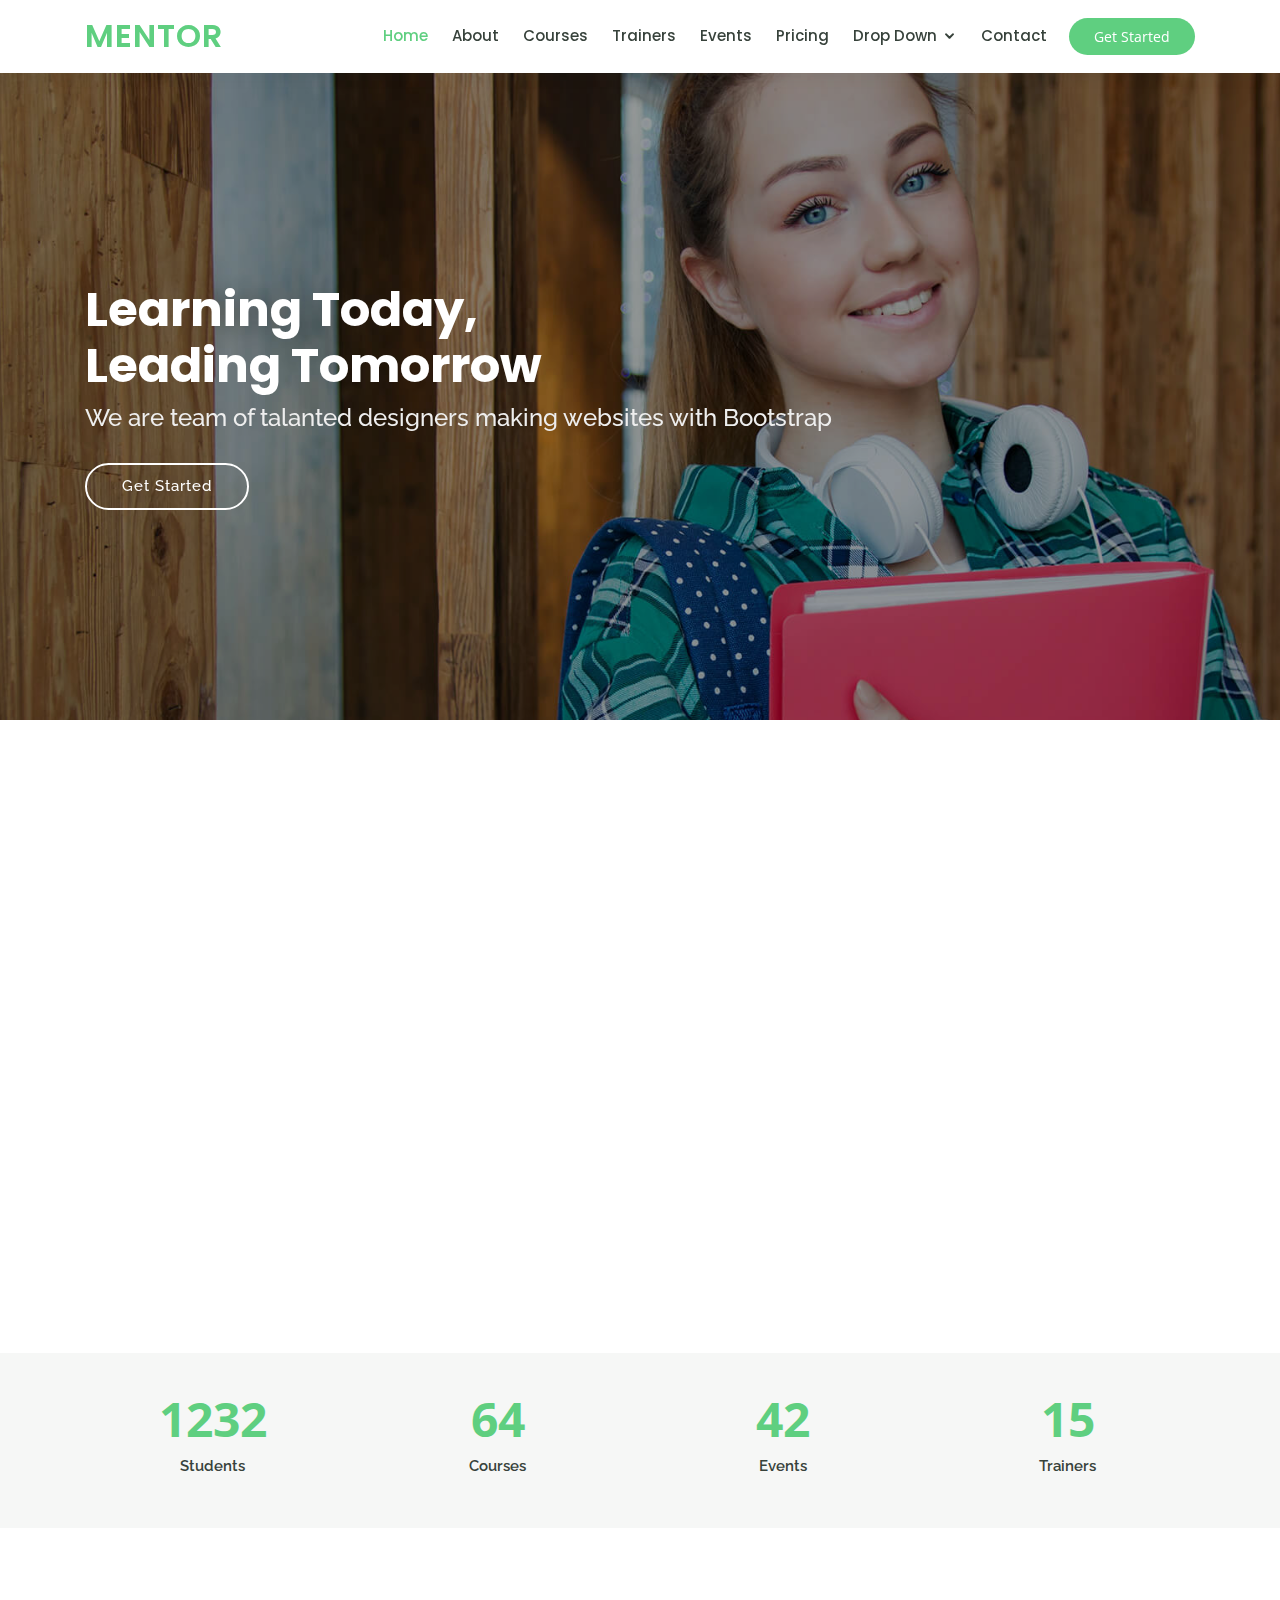
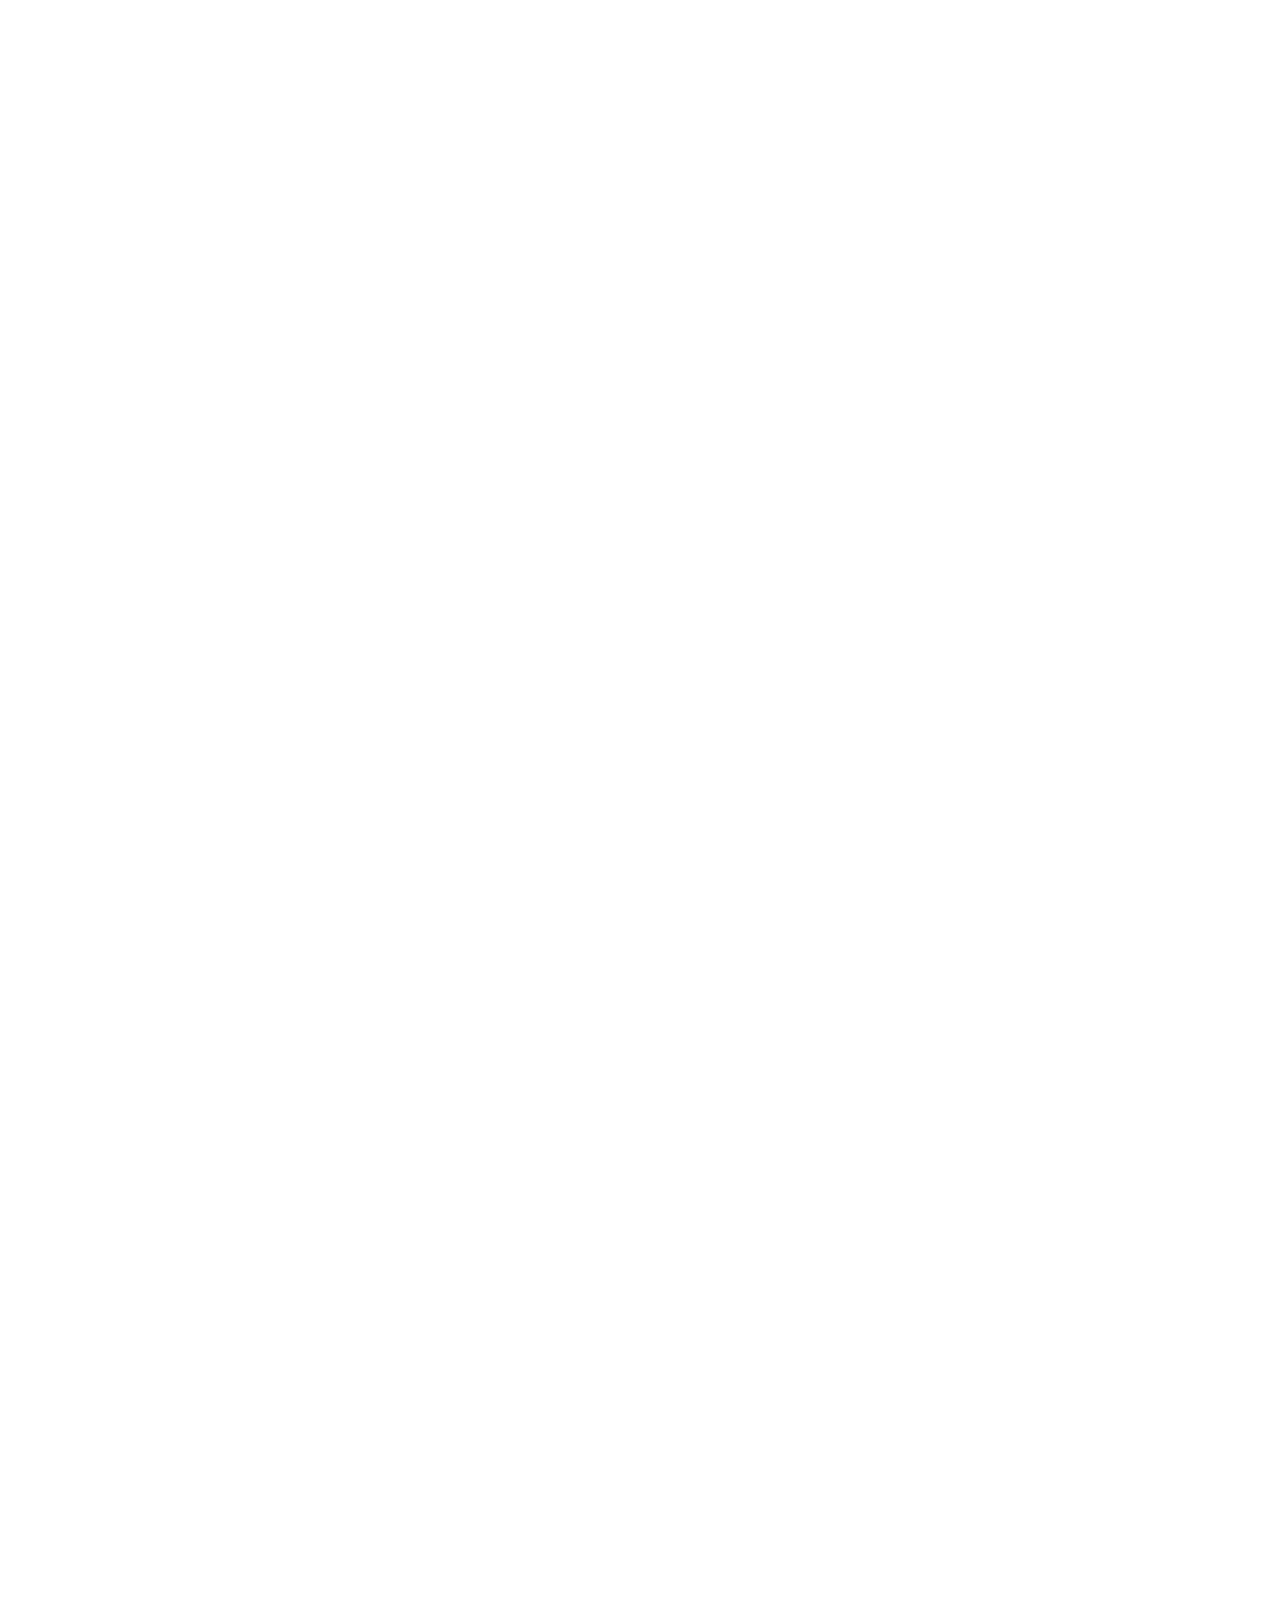
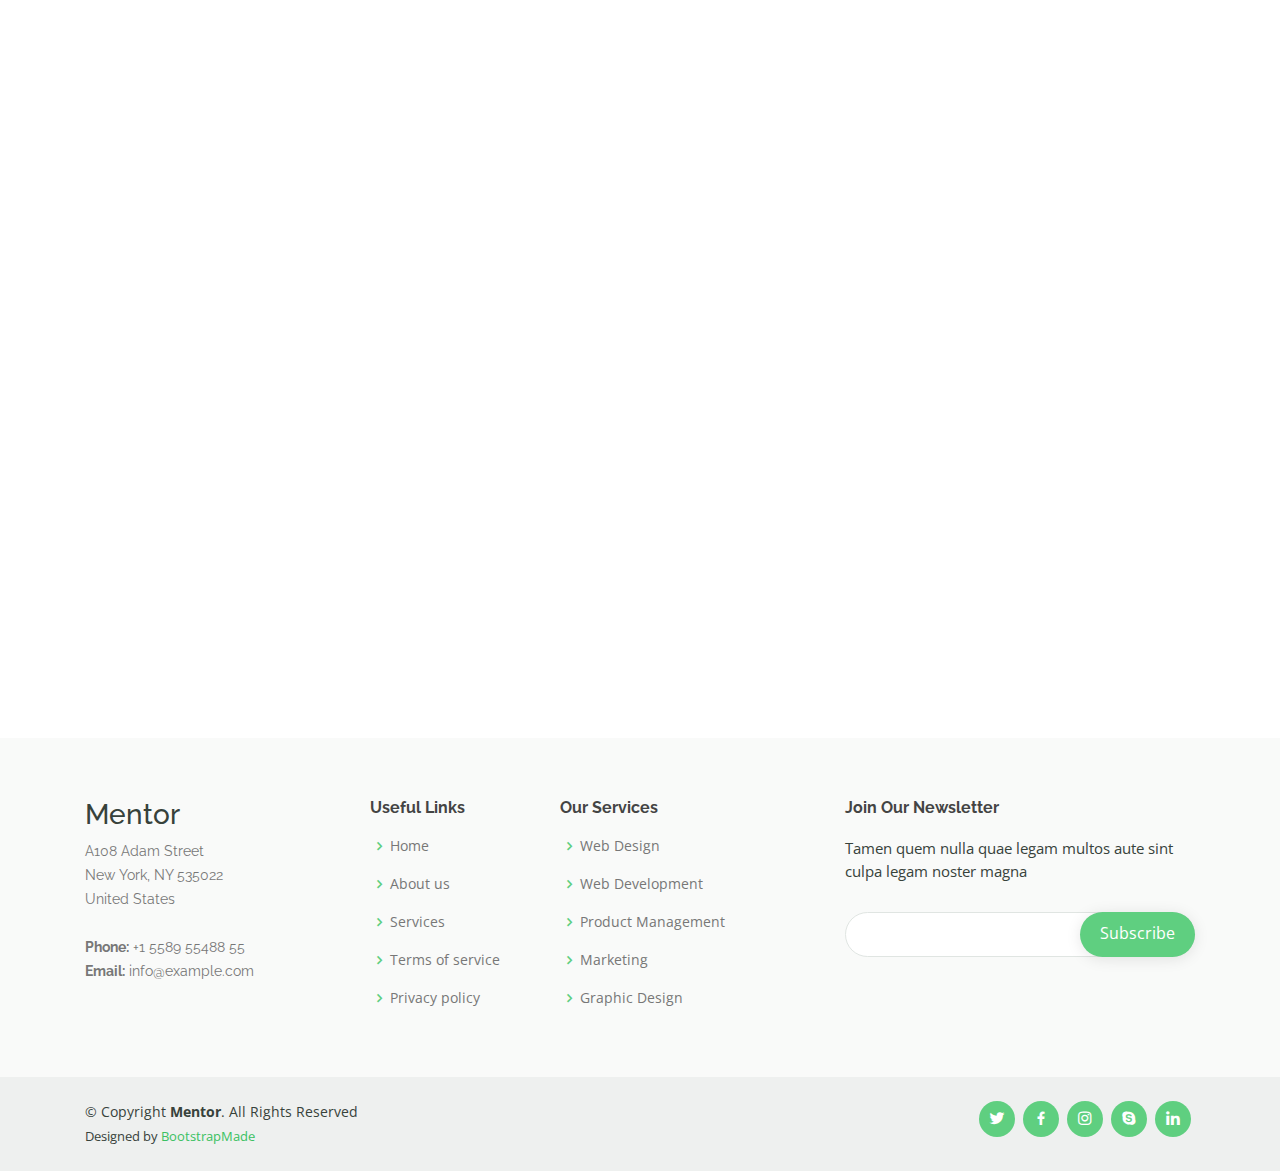
==== Mentor/index.html @ 01bb814b "SEV6#BUG_1" ====
<!DOCTYPE html>
<html lang="en">

<head>
  <meta charset="utf-8">
  <meta content="width=device-width, initial-scale=1.0" name="viewport">

  <title>Mentor Bootstrap Template - Index</title>
  <meta content="" name="descriptison">
  <meta content="" name="keywords">

  <!-- Favicons -->
  <link href="assets/img/favicon.png" rel="icon">
  <link href="assets/img/apple-touch-icon.png" rel="apple-touch-icon">

  <!-- Google Fonts -->
  <link href="https://fonts.googleapis.com/css?family=Open+Sans:300,300i,400,400i,600,600i,700,700i|Raleway:300,300i,400,400i,500,500i,600,600i,700,700i|Poppins:300,300i,400,400i,500,500i,600,600i,700,700i" rel="stylesheet">

  <!-- Vendor CSS Files -->
  <link href="assets/vendor/bootstrap/css/bootstrap.min.css" rel="stylesheet">
  <link href="assets/vendor/icofont/icofont.min.css" rel="stylesheet">
  <link href="assets/vendor/boxicons/css/boxicons.min.css" rel="stylesheet">
  <link href="assets/vendor/remixicon/remixicon.css" rel="stylesheet">
  <link href="assets/vendor/owl.carousel/assets/owl.carousel.min.css" rel="stylesheet">
  <link href="assets/vendor/animate.css/animate.min.css" rel="stylesheet">
  <link href="assets/vendor/aos/aos.css" rel="stylesheet">

  <!-- Template Main CSS File -->
  <link href="assets/css/style.css" rel="stylesheet">

  <!-- =======================================================
  * Template Name: Mentor - v2.1.0
  * Template URL: https://bootstrapmade.com/mentor-free-education-bootstrap-theme/
  * Author: BootstrapMade.com
  * License: https://bootstrapmade.com/license/
  ======================================================== -->
</head>

<body>

  <!-- ======= Header ======= -->
  <header id="header" class="fixed-top">
    <div class="container d-flex align-items-center">

      <h1 class="logo mr-auto"><a href="index.html">Mentor</a></h1>
      <!-- Uncomment below if you prefer to use an image logo -->
      <!-- <a href="index.html" class="logo mr-auto"><img src="assets/img/logo.png" alt="" class="img-fluid"></a>-->

      <nav class="nav-menu d-none d-lg-block">
        <ul>
          <li class="active"><a href="index.html">Home</a></li>
          <li><a href="about.html">About</a></li>
          <li><a href="courses.html">Courses</a></li>
          <li><a href="trainers.html">Trainers</a></li>
          <li><a href="events.html">Events</a></li>
          <li><a href="pricing.html">Pricing</a></li>
          <li class="drop-down"><a href="">Drop Down</a>
            <ul>
              <li><a href="#">Drop Down 1</a></li>
              <li class="drop-down"><a href="#">Deep Drop Down</a>
                <ul>
                  <li><a href="#">Deep Drop Down 1</a></li>
                  <li><a href="#">Deep Drop Down 2</a></li>
                  <li><a href="#">Deep Drop Down 3</a></li>
                  <li><a href="#">Deep Drop Down 4</a></li>
                  <li><a href="#">Deep Drop Down 5</a></li>
                </ul>
              </li>
              <li><a href="#">Drop Down 2</a></li>
              <li><a href="#">Drop Down 3</a></li>
              <li><a href="#">Drop Down 4</a></li>
            </ul>
          </li>
          <li><a href="contact.html">Contact</a></li>

        </ul>
      </nav><!-- .nav-menu -->

      <a href="courses.html" class="get-started-btn">Get Started</a>

    </div>
  </header><!-- End Header -->

  <!-- ======= Hero Section ======= -->
  <section id="hero" class="d-flex justify-content-center align-items-center">
    <div class="container position-relative" data-aos="zoom-in" data-aos-delay="100">
      <h1>Learning Today,<br>Leading Tomorrow</h1>
      <h2>We are team of talanted designers making websites with Bootstrap</h2>
      <a href="courses.html" class="btn-get-started">Get Started</a>
    </div>
  </section><!-- End Hero -->

  <main id="main">

    <!-- ======= About Section ======= -->
    <section id="about" class="about">
      <div class="container" data-aos="fade-up">

        <div class="section-title">
          <h2>About</h2>
          <p>About Us</p>
        </div>

        <div class="row">
          <div class="col-lg-6 order-1 order-lg-2" data-aos="fade-left" data-aos-delay="100">
            <img src="assets/img/about.jpg" class="img-fluid" alt="">
          </div>
          <div class="col-lg-6 pt-4 pt-lg-0 order-2 order-lg-1 content">
            <h3>Voluptatem dignissimos provident quasi corporis voluptates sit assumenda.</h3>
            <p class="font-italic">
              Lorem ipsum dolor sit amet, consectetur adipiscing elit, sed do eiusmod tempor incididunt ut labore et dolore
              magna aliqua.
            </p>
            <ul>
              <li><i class="icofont-check-circled"></i> Ullamco laboris nisi ut aliquip ex ea commodo consequat.</li>
              <li><i class="icofont-check-circled"></i> Duis aute irure dolor in reprehenderit in voluptate velit.</li>
              <li><i class="icofont-check-circled"></i> Ullamco laboris nisi ut aliquip ex ea commodo consequat. Duis aute irure dolor in reprehenderit in voluptate trideta storacalaperda mastiro dolore eu fugiat nulla pariatur.</li>
            </ul>
            <p>
              Ullamco laboris nisi ut aliquip ex ea commodo consequat. Duis aute irure dolor in reprehenderit in voluptate
            </p>
            <a href="about.html" class="learn-more-btn">Learn More</a>
          </div>
        </div>

      </div>
    </section><!-- End About Section -->

    <!-- ======= Counts Section ======= -->
    <section id="counts" class="counts section-bg">
      <div class="container">

        <div class="row counters">

          <div class="col-lg-3 col-6 text-center">
            <span data-toggle="counter-up">1232</span>
            <p>Students</p>
          </div>

          <div class="col-lg-3 col-6 text-center">
            <span data-toggle="counter-up">64</span>
            <p>Courses</p>
          </div>

          <div class="col-lg-3 col-6 text-center">
            <span data-toggle="counter-up">42</span>
            <p>Events</p>
          </div>

          <div class="col-lg-3 col-6 text-center">
            <span data-toggle="counter-up">15</span>
            <p>Trainers</p>
          </div>

        </div>

      </div>
    </section><!-- End Counts Section -->

    <!-- ======= Why Us Section ======= -->
    <section id="why-us" class="why-us">
      <div class="container" data-aos="fade-up">

        <div class="row">
          <div class="col-lg-4 d-flex align-items-stretch">
            <div class="content">
              <h3>Why Choose Mentor?</h3>
              <p>
                Lorem ipsum dolor sit amet, consectetur adipiscing elit, sed do eiusmod tempor incididunt ut labore et dolore magna aliqua. Duis aute irure dolor in reprehenderit
                Asperiores dolores sed et. Tenetur quia eos. Autem tempore quibusdam vel necessitatibus optio ad corporis.
              </p>
              <div class="text-center">
                <a href="about.html" class="more-btn">Learn More <i class="bx bx-chevron-right"></i></a>
              </div>
            </div>
          </div>
          <div class="col-lg-8 d-flex align-items-stretch" data-aos="zoom-in" data-aos-delay="100">
            <div class="icon-boxes d-flex flex-column justify-content-center">
              <div class="row">
                <div class="col-xl-4 d-flex align-items-stretch">
                  <div class="icon-box mt-4 mt-xl-0">
                    <i class="bx bx-receipt"></i>
                    <h4>Corporis voluptates sit</h4>
                    <p>Consequuntur sunt aut quasi enim aliquam quae harum pariatur laboris nisi ut aliquip</p>
                  </div>
                </div>
                <div class="col-xl-4 d-flex align-items-stretch">
                  <div class="icon-box mt-4 mt-xl-0">
                    <i class="bx bx-cube-alt"></i>
                    <h4>Ullamco laboris ladore pan</h4>
                    <p>Excepteur sint occaecat cupidatat non proident, sunt in culpa qui officia deserunt</p>
                  </div>
                </div>
                <div class="col-xl-4 d-flex align-items-stretch">
                  <div class="icon-box mt-4 mt-xl-0">
                    <i class="bx bx-images"></i>
                    <h4>Labore consequatur</h4>
                    <p>Aut suscipit aut cum nemo deleniti aut omnis. Doloribus ut maiores omnis facere</p>
                  </div>
                </div>
              </div>
            </div><!-- End .content-->
          </div>
        </div>

      </div>
    </section><!-- End Why Us Section -->

    <!-- ======= Features Section ======= -->
    <section id="features" class="features">
      <div class="container" data-aos="fade-up">

        <div class="row" data-aos="zoom-in" data-aos-delay="100">
          <div class="col-lg-3 col-md-4">
            <div class="icon-box">
              <i class="ri-store-line" style="color: #ffbb2c;"></i>
              <h3><a href="">Lorem Ipsum</a></h3>
            </div>
          </div>
          <div class="col-lg-3 col-md-4 mt-4 mt-md-0">
            <div class="icon-box">
              <i class="ri-bar-chart-box-line" style="color: #5578ff;"></i>
              <h3><a href="">Dolor Sitema</a></h3>
            </div>
          </div>
          <div class="col-lg-3 col-md-4 mt-4 mt-md-0">
            <div class="icon-box">
              <i class="ri-calendar-todo-line" style="color: #e80368;"></i>
              <h3><a href="">Sed perspiciatis</a></h3>
            </div>
          </div>
          <div class="col-lg-3 col-md-4 mt-4 mt-lg-0">
            <div class="icon-box">
              <i class="ri-paint-brush-line" style="color: #e361ff;"></i>
              <h3><a href="">Magni Dolores</a></h3>
            </div>
          </div>
          <div class="col-lg-3 col-md-4 mt-4">
            <div class="icon-box">
              <i class="ri-database-2-line" style="color: #47aeff;"></i>
              <h3><a href="">Nemo Enim</a></h3>
            </div>
          </div>
          <div class="col-lg-3 col-md-4 mt-4">
            <div class="icon-box">
              <i class="ri-gradienter-line" style="color: #ffa76e;"></i>
              <h3><a href="">Eiusmod Tempor</a></h3>
            </div>
          </div>
          <div class="col-lg-3 col-md-4 mt-4">
            <div class="icon-box">
              <i class="ri-file-list-3-line" style="color: #11dbcf;"></i>
              <h3><a href="">Midela Teren</a></h3>
            </div>
          </div>
          <div class="col-lg-3 col-md-4 mt-4">
            <div class="icon-box">
              <i class="ri-price-tag-2-line" style="color: #4233ff;"></i>
              <h3><a href="">Pira Neve</a></h3>
            </div>
          </div>
          <div class="col-lg-3 col-md-4 mt-4">
            <div class="icon-box">
              <i class="ri-anchor-line" style="color: #b2904f;"></i>
              <h3><a href="">Dirada Pack</a></h3>
            </div>
          </div>
          <div class="col-lg-3 col-md-4 mt-4">
            <div class="icon-box">
              <i class="ri-disc-line" style="color: #b20969;"></i>
              <h3><a href="">Moton Ideal</a></h3>
            </div>
          </div>
          <div class="col-lg-3 col-md-4 mt-4">
            <div class="icon-box">
              <i class="ri-base-station-line" style="color: #ff5828;"></i>
              <h3><a href="">Verdo Park</a></h3>
            </div>
          </div>
          <div class="col-lg-3 col-md-4 mt-4">
            <div class="icon-box">
              <i class="ri-fingerprint-line" style="color: #29cc61;"></i>
              <h3><a href="">Flavor Nivelanda</a></h3>
            </div>
          </div>
        </div>

      </div>
    </section><!-- End Features Section -->

    <!-- ======= Popular Courses Section ======= -->
    <section id="popular-courses" class="courses">
      <div class="container" data-aos="fade-up">

        <div class="section-title">
          <h2>Courses</h2>
          <p>Popular Courses</p>
        </div>

        <div class="row" data-aos="zoom-in" data-aos-delay="100">

          <div class="col-lg-4 col-md-6 d-flex align-items-stretch">
            <div class="course-item">
              <img src="assets/img/course-1.jpg" class="img-fluid" alt="...">
              <div class="course-content">
                <div class="d-flex justify-content-between align-items-center mb-3">
                  <h4>Web Development</h4>
                  <p class="price">$169</p>
                </div>

                <h3><a href="course-details.html">Website Design</a></h3>
                <p>Et architecto provident deleniti facere repellat nobis iste. Id facere quia quae dolores dolorem tempore.</p>
                <div class="trainer d-flex justify-content-between align-items-center">
                  <div class="trainer-profile d-flex align-items-center">
                    <img src="assets/img/trainers/trainer-1.jpg" class="img-fluid" alt="">
                    <span>Antonio</span>
                  </div>
                  <div class="trainer-rank d-flex align-items-center">
                    <i class="bx bx-user"></i>&nbsp;50
                    &nbsp;&nbsp;
                    <i class="bx bx-heart"></i>&nbsp;65
                  </div>
                </div>
              </div>
            </div>
          </div> <!-- End Course Item-->

          <div class="col-lg-4 col-md-6 d-flex align-items-stretch mt-4 mt-md-0">
            <div class="course-item">
              <img src="assets/img/course-2.jpg" class="img-fluid" alt="...">
              <div class="course-content">
                <div class="d-flex justify-content-between align-items-center mb-3">
                  <h4>Marketing</h4>
                  <p class="price">$250</p>
                </div>

                <h3><a href="course-details.html">Search Engine Optimization</a></h3>
                <p>Et architecto provident deleniti facere repellat nobis iste. Id facere quia quae dolores dolorem tempore.</p>
                <div class="trainer d-flex justify-content-between align-items-center">
                  <div class="trainer-profile d-flex align-items-center">
                    <img src="assets/img/trainers/trainer-2.jpg" class="img-fluid" alt="">
                    <span>Lana</span>
                  </div>
                  <div class="trainer-rank d-flex align-items-center">
                    <i class="bx bx-user"></i>&nbsp;35
                    &nbsp;&nbsp;
                    <i class="bx bx-heart"></i>&nbsp;42
                  </div>
                </div>
              </div>
            </div>
          </div> <!-- End Course Item-->

          <div class="col-lg-4 col-md-6 d-flex align-items-stretch mt-4 mt-lg-0">
            <div class="course-item">
              <img src="assets/img/course-3.jpg" class="img-fluid" alt="...">
              <div class="course-content">
                <div class="d-flex justify-content-between align-items-center mb-3">
                  <h4>Content</h4>
                  <p class="price">$180</p>
                </div>

                <h3><a href="course-details.html">Copywriting</a></h3>
                <p>Et architecto provident deleniti facere repellat nobis iste. Id facere quia quae dolores dolorem tempore.</p>
                <div class="trainer d-flex justify-content-between align-items-center">
                  <div class="trainer-profile d-flex align-items-center">
                    <img src="assets/img/trainers/trainer-3.jpg" class="img-fluid" alt="">
                    <span>Brandon</span>
                  </div>
                  <div class="trainer-rank d-flex align-items-center">
                    <i class="bx bx-user"></i>&nbsp;20
                    &nbsp;&nbsp;
                    <i class="bx bx-heart"></i>&nbsp;85
                  </div>
                </div>
              </div>
            </div>
          </div> <!-- End Course Item-->

        </div>

      </div>
    </section><!-- End Popular Courses Section -->

    <!-- ======= Trainers Section ======= -->
    <section id="trainers" class="trainers">
      <div class="container" data-aos="fade-up">

        <div class="section-title">
          <h2>Trainers</h2>
          <p>Our Professional Trainers</p>
        </div>

        <div class="row" data-aos="zoom-in" data-aos-delay="100">
          <div class="col-lg-4 col-md-6 d-flex align-items-stretch">
            <div class="member">
              <img src="assets/img/trainers/trainer-1.jpg" class="img-fluid" alt="">
              <div class="member-content">
                <h4>Walter White</h4>
                <span>Web Development</span>
                <p>
                  Magni qui quod omnis unde et eos fuga et exercitationem. Odio veritatis perspiciatis quaerat qui aut aut aut
                </p>
                <div class="social">
                  <a href=""><i class="icofont-twitter"></i></a>
                  <a href=""><i class="icofont-facebook"></i></a>
                  <a href=""><i class="icofont-instagram"></i></a>
                  <a href=""><i class="icofont-linkedin"></i></a>
                </div>
              </div>
            </div>
          </div>

          <div class="col-lg-4 col-md-6 d-flex align-items-stretch">
            <div class="member">
              <img src="assets/img/trainers/trainer-2.jpg" class="img-fluid" alt="">
              <div class="member-content">
                <h4>Sarah Jhinson</h4>
                <span>Marketing</span>
                <p>
                  Repellat fugiat adipisci nemo illum nesciunt voluptas repellendus. In architecto rerum rerum temporibus
                </p>
                <div class="social">
                  <a href=""><i class="icofont-twitter"></i></a>
                  <a href=""><i class="icofont-facebook"></i></a>
                  <a href=""><i class="icofont-instagram"></i></a>
                  <a href=""><i class="icofont-linkedin"></i></a>
                </div>
              </div>
            </div>
          </div>

          <div class="col-lg-4 col-md-6 d-flex align-items-stretch">
            <div class="member">
              <img src="assets/img/trainers/trainer-3.jpg" class="img-fluid" alt="">
              <div class="member-content">
                <h4>William Anderson</h4>
                <span>Content</span>
                <p>
                  Voluptas necessitatibus occaecati quia. Earum totam consequuntur qui porro et laborum toro des clara
                </p>
                <div class="social">
                  <a href=""><i class="icofont-twitter"></i></a>
                  <a href=""><i class="icofont-facebook"></i></a>
                  <a href=""><i class="icofont-instagram"></i></a>
                  <a href=""><i class="icofont-linkedin"></i></a>
                </div>
              </div>
            </div>
          </div>

        </div>

      </div>
    </section><!-- End Trainers Section -->

  </main><!-- End #main -->

  <!-- ======= Footer ======= -->
  <footer id="footer">

    <div class="footer-top">
      <div class="container">
        <div class="row">

          <div class="col-lg-3 col-md-6 footer-contact">
            <h3>Mentor</h3>
            <p>
              A108 Adam Street <br>
              New York, NY 535022<br>
              United States <br><br>
              <strong>Phone:</strong> +1 5589 55488 55<br>
              <strong>Email:</strong> info@example.com<br>
            </p>
          </div>

          <div class="col-lg-2 col-md-6 footer-links">
            <h4>Useful Links</h4>
            <ul>
              <li><i class="bx bx-chevron-right"></i> <a href="#">Home</a></li>
              <li><i class="bx bx-chevron-right"></i> <a href="#">About us</a></li>
              <li><i class="bx bx-chevron-right"></i> <a href="#">Services</a></li>
              <li><i class="bx bx-chevron-right"></i> <a href="#">Terms of service</a></li>
              <li><i class="bx bx-chevron-right"></i> <a href="#">Privacy policy</a></li>
            </ul>
          </div>

          <div class="col-lg-3 col-md-6 footer-links">
            <h4>Our Services</h4>
            <ul>
              <li><i class="bx bx-chevron-right"></i> <a href="#">Web Design</a></li>
              <li><i class="bx bx-chevron-right"></i> <a href="#">Web Development</a></li>
              <li><i class="bx bx-chevron-right"></i> <a href="#">Product Management</a></li>
              <li><i class="bx bx-chevron-right"></i> <a href="#">Marketing</a></li>
              <li><i class="bx bx-chevron-right"></i> <a href="#">Graphic Design</a></li>
            </ul>
          </div>

          <div class="col-lg-4 col-md-6 footer-newsletter">
            <h4>Join Our Newsletter</h4>
            <p>Tamen quem nulla quae legam multos aute sint culpa legam noster magna</p>
            <form action="" method="post">
              <input type="email" name="email"><input type="submit" value="Subscribe">
            </form>
          </div>

        </div>
      </div>
    </div>

    <div class="container d-md-flex py-4">

      <div class="mr-md-auto text-center text-md-left">
        <div class="copyright">
          &copy; Copyright <strong><span>Mentor</span></strong>. All Rights Reserved
        </div>
        <div class="credits">
          <!-- All the links in the footer should remain intact. -->
          <!-- You can delete the links only if you purchased the pro version. -->
          <!-- Licensing information: https://bootstrapmade.com/license/ -->
          <!-- Purchase the pro version with working PHP/AJAX contact form: https://bootstrapmade.com/mentor-free-education-bootstrap-theme/ -->
          Designed by <a href="https://bootstrapmade.com/">BootstrapMade</a>
        </div>
      </div>
      <div class="social-links text-center text-md-right pt-3 pt-md-0">
        <a href="#" class="twitter"><i class="bx bxl-twitter"></i></a>
        <a href="#" class="facebook"><i class="bx bxl-facebook"></i></a>
        <a href="#" class="instagram"><i class="bx bxl-instagram"></i></a>
        <a href="#" class="google-plus"><i class="bx bxl-skype"></i></a>
        <a href="#" class="linkedin"><i class="bx bxl-linkedin"></i></a>
      </div>
    </div>
  </footer><!-- End Footer -->

  <a href="#" class="back-to-top"><i class="bx bx-up-arrow-alt"></i></a>
  <div id="preloader"></div>

  <!-- Vendor JS Files -->
  <script src="assets/vendor/jquery/jquery.min.js"></script>
  <script src="assets/vendor/bootstrap/js/bootstrap.bundle.min.js"></script>
  <script src="assets/vendor/jquery.easing/jquery.easing.min.js"></script>
  <script src="assets/vendor/php-email-form/validate.js"></script>
  <script src="assets/vendor/waypoints/jquery.waypoints.min.js"></script>
  <script src="assets/vendor/counterup/counterup.min.js"></script>
  <script src="assets/vendor/owl.carousel/owl.carousel.min.js"></script>
  <script src="assets/vendor/aos/aos.js"></script>

  <!-- Template Main JS File -->
  <script src="assets/js/main.js"></script>

</body>

</html>
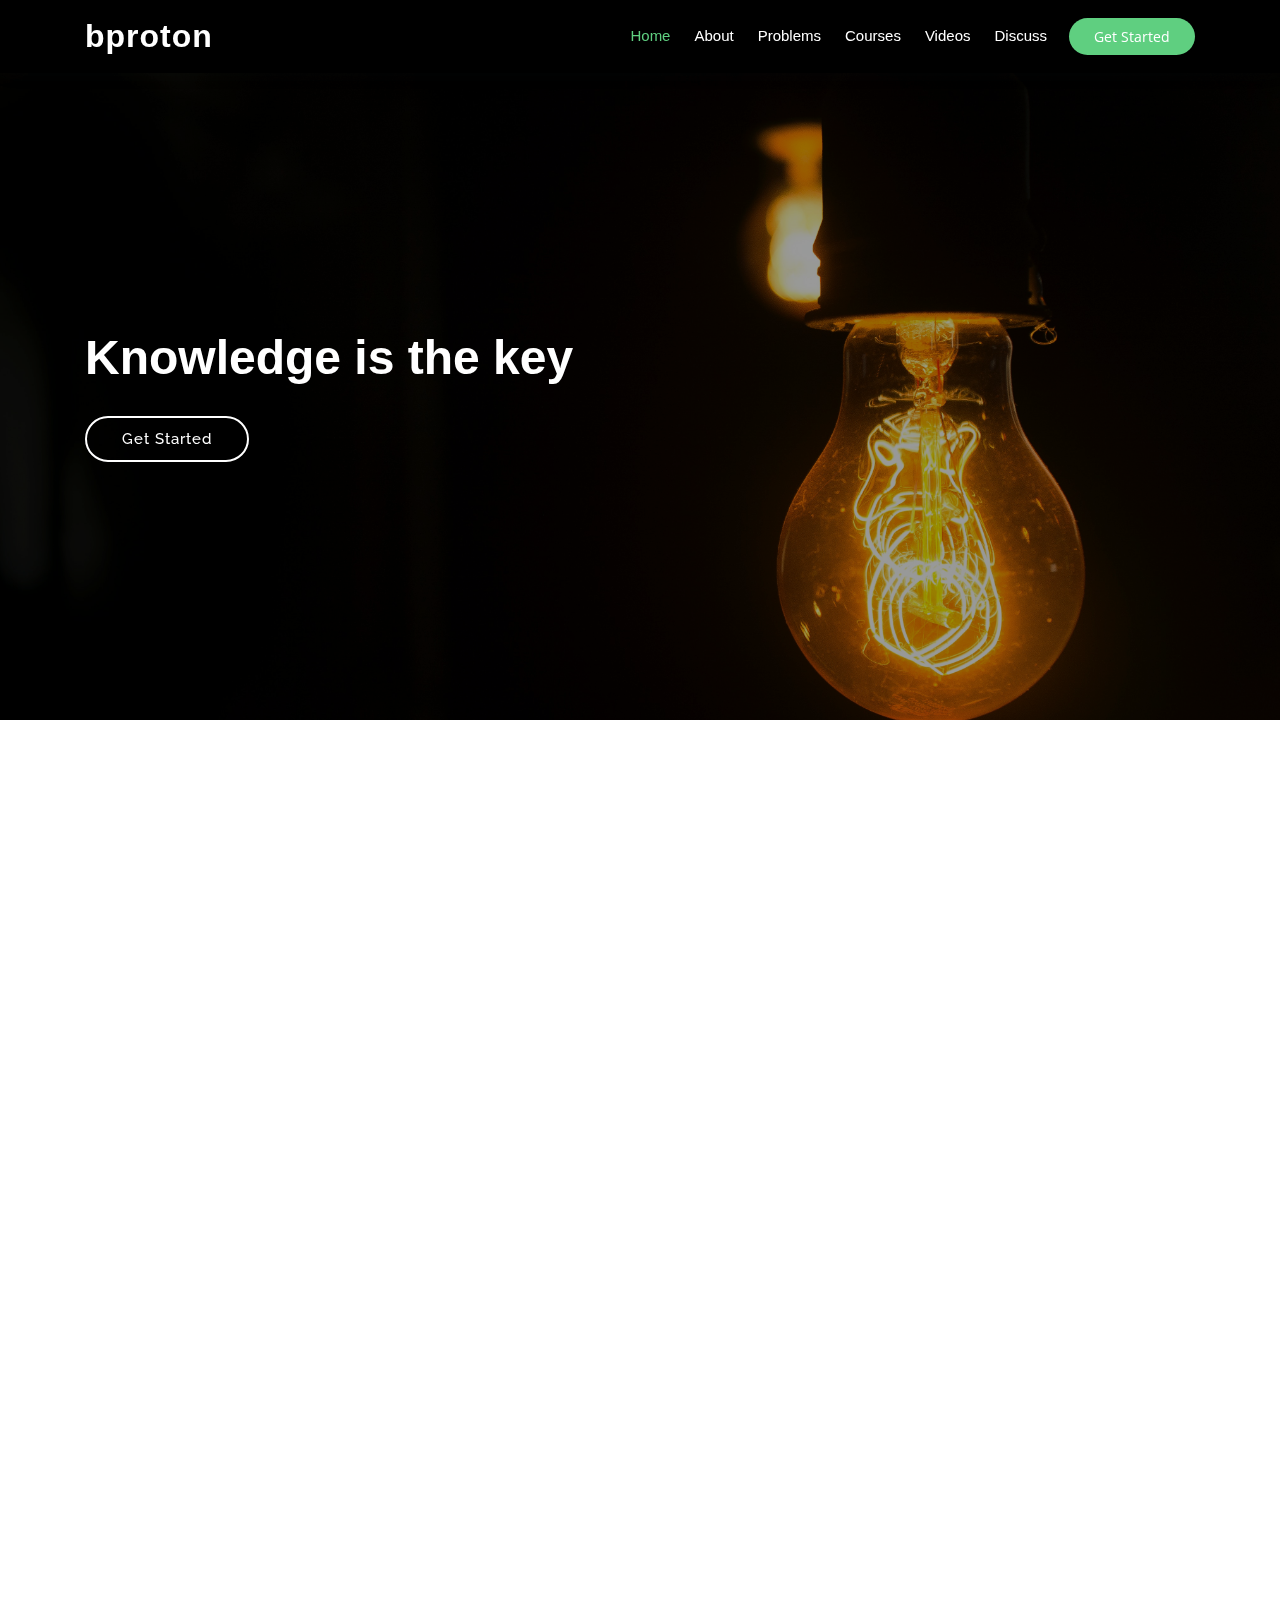
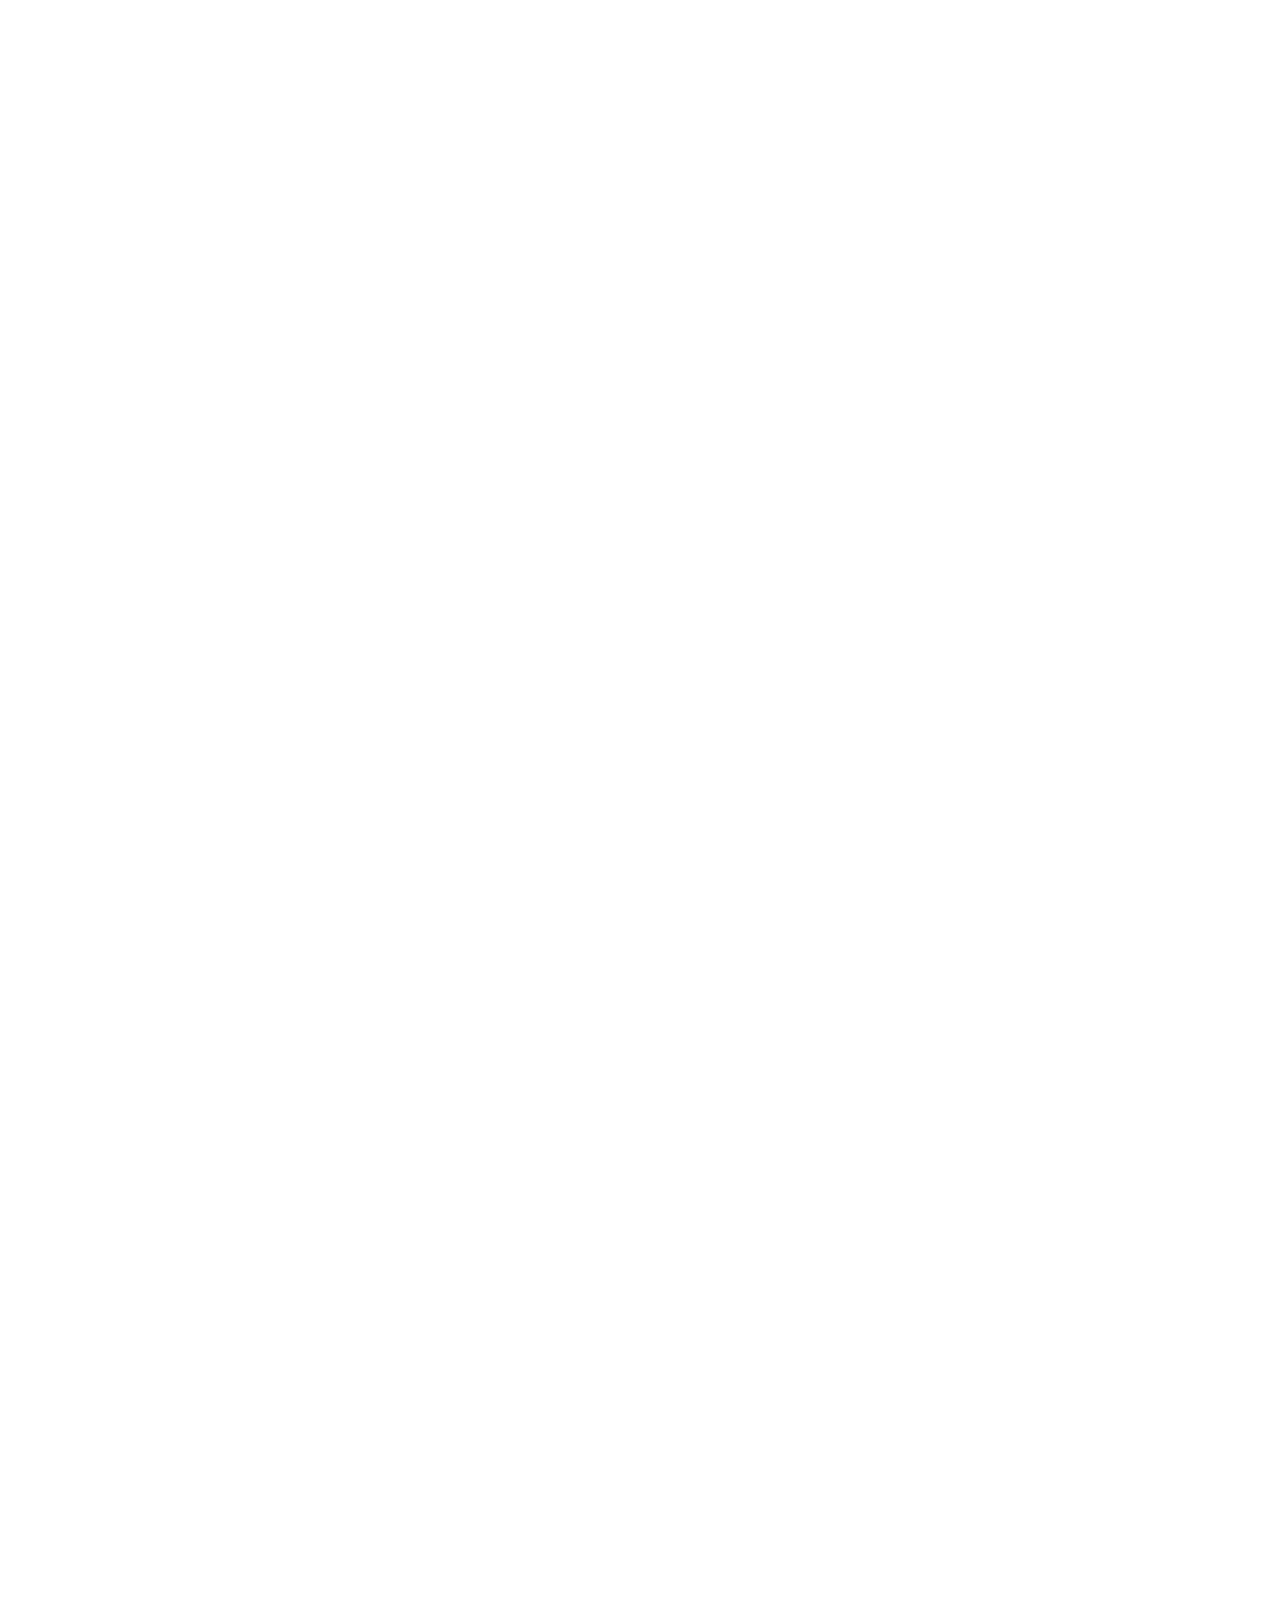
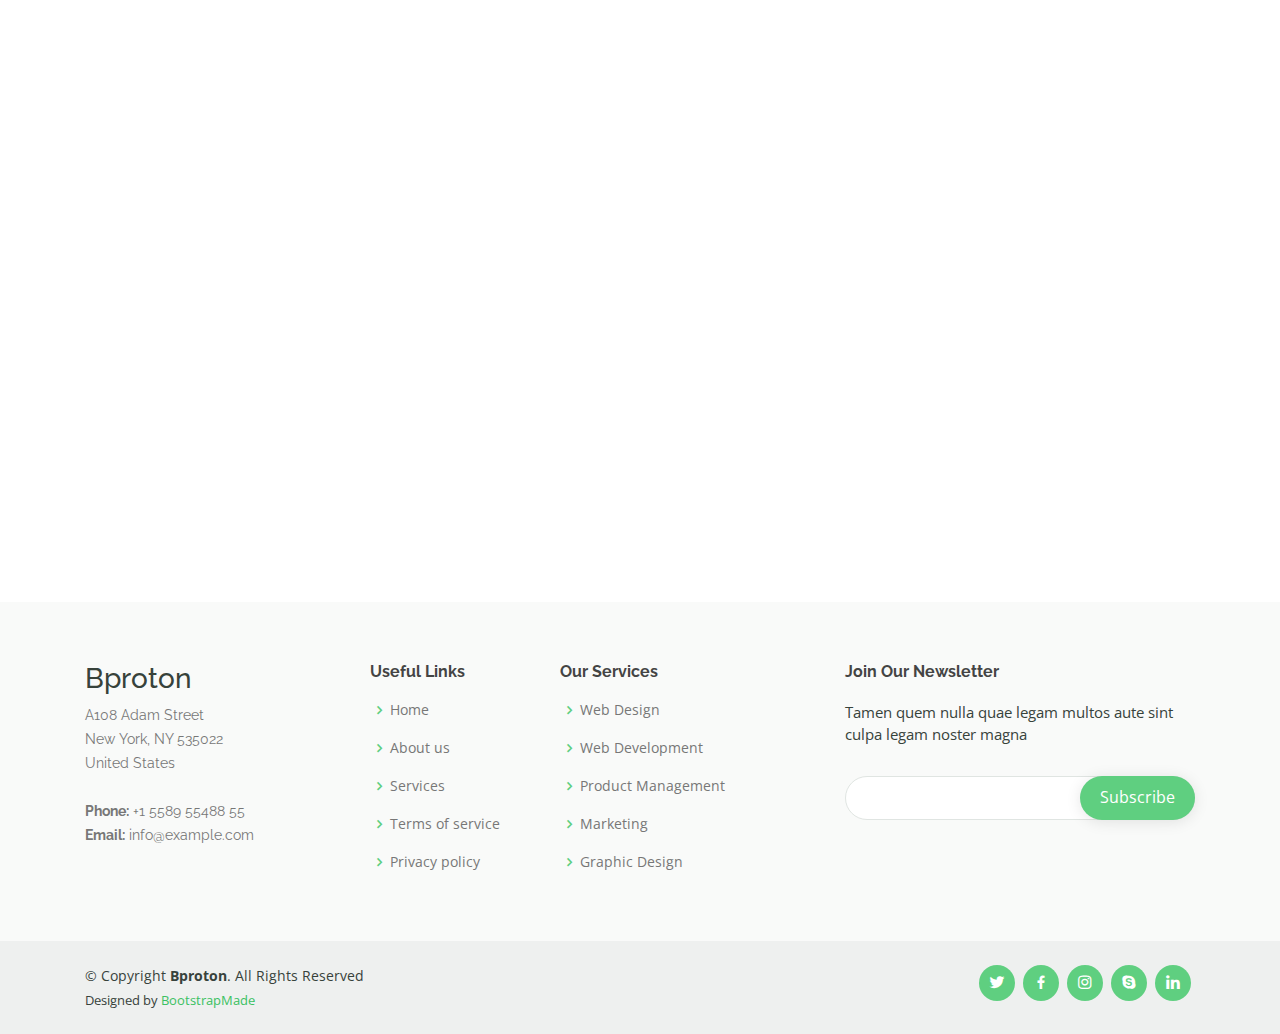
==== commit 45d0352c: "Home page redesign" ====
--- a/Mentor/index.html
+++ b/Mentor/index.html
@@ -5,7 +5,7 @@
   <meta charset="utf-8">
   <meta content="width=device-width, initial-scale=1.0" name="viewport">
 
-  <title>Mentor Bootstrap Template - Index</title>
+  <title>Bproton Bootstrap Template - Index</title>
   <meta content="" name="descriptison">
   <meta content="" name="keywords">
 
@@ -29,7 +29,7 @@
   <link href="assets/css/style.css" rel="stylesheet">
 
   <!-- =======================================================
-  * Template Name: Mentor - v2.1.0
+  * Template Name: Bproton - v2.1.0
   * Template URL: https://bootstrapmade.com/mentor-free-education-bootstrap-theme/
   * Author: BootstrapMade.com
   * License: https://bootstrapmade.com/license/
@@ -42,7 +42,7 @@
   <header id="header" class="fixed-top">
     <div class="container d-flex align-items-center">
 
-      <h1 class="logo mr-auto"><a href="index.html">Mentor</a></h1>
+      <h1 class="logo mr-auto"><a href="index.html">Bproton</a></h1>
       <!-- Uncomment below if you prefer to use an image logo -->
       <!-- <a href="index.html" class="logo mr-auto"><img src="assets/img/logo.png" alt="" class="img-fluid"></a>-->
 
@@ -50,29 +50,10 @@
         <ul>
           <li class="active"><a href="index.html">Home</a></li>
           <li><a href="about.html">About</a></li>
+          <li><a href="about.html">Problems</a></li>
           <li><a href="courses.html">Courses</a></li>
-          <li><a href="trainers.html">Trainers</a></li>
-          <li><a href="events.html">Events</a></li>
-          <li><a href="pricing.html">Pricing</a></li>
-          <li class="drop-down"><a href="">Drop Down</a>
-            <ul>
-              <li><a href="#">Drop Down 1</a></li>
-              <li class="drop-down"><a href="#">Deep Drop Down</a>
-                <ul>
-                  <li><a href="#">Deep Drop Down 1</a></li>
-                  <li><a href="#">Deep Drop Down 2</a></li>
-                  <li><a href="#">Deep Drop Down 3</a></li>
-                  <li><a href="#">Deep Drop Down 4</a></li>
-                  <li><a href="#">Deep Drop Down 5</a></li>
-                </ul>
-              </li>
-              <li><a href="#">Drop Down 2</a></li>
-              <li><a href="#">Drop Down 3</a></li>
-              <li><a href="#">Drop Down 4</a></li>
-            </ul>
-          </li>
-          <li><a href="contact.html">Contact</a></li>
-
+          <li><a href="trainers.html">Videos</a></li>
+          <li><a href="events.html">Discuss</a></li>
         </ul>
       </nav><!-- .nav-menu -->
 
@@ -84,8 +65,7 @@
   <!-- ======= Hero Section ======= -->
   <section id="hero" class="d-flex justify-content-center align-items-center">
     <div class="container position-relative" data-aos="zoom-in" data-aos-delay="100">
-      <h1>Learning Today,<br>Leading Tomorrow</h1>
-      <h2>We are team of talanted designers making websites with Bootstrap</h2>
+      <h1>Knowledge is the key</h1>
       <a href="courses.html" class="btn-get-started">Get Started</a>
     </div>
   </section><!-- End Hero -->
@@ -106,19 +86,14 @@
             <img src="assets/img/about.jpg" class="img-fluid" alt="">
           </div>
           <div class="col-lg-6 pt-4 pt-lg-0 order-2 order-lg-1 content">
-            <h3>Voluptatem dignissimos provident quasi corporis voluptates sit assumenda.</h3>
+            <ul>
             <p class="font-italic">
-              Lorem ipsum dolor sit amet, consectetur adipiscing elit, sed do eiusmod tempor incididunt ut labore et dolore
-              magna aliqua.
-            </p>
-            <ul>
-              <li><i class="icofont-check-circled"></i> Ullamco laboris nisi ut aliquip ex ea commodo consequat.</li>
-              <li><i class="icofont-check-circled"></i> Duis aute irure dolor in reprehenderit in voluptate velit.</li>
-              <li><i class="icofont-check-circled"></i> Ullamco laboris nisi ut aliquip ex ea commodo consequat. Duis aute irure dolor in reprehenderit in voluptate trideta storacalaperda mastiro dolore eu fugiat nulla pariatur.</li>
+            Our aim is to introduce stunning a new way to learn chemistry.</p>
+            <li><i class="icofont-check-circled"></i> Watch videos.</li>
+            <li><i class="icofont-check-circled"></i> Explore courses</li>
+            <li><i class="icofont-check-circled"></i> Solve problems.</li>
+            <li><i class="icofont-check-circled"></i> Discuss with your friends.</li>
             </ul>
-            <p>
-              Ullamco laboris nisi ut aliquip ex ea commodo consequat. Duis aute irure dolor in reprehenderit in voluptate
-            </p>
             <a href="about.html" class="learn-more-btn">Learn More</a>
           </div>
         </div>
@@ -126,36 +101,65 @@
       </div>
     </section><!-- End About Section -->
 
-    <!-- ======= Counts Section ======= -->
-    <section id="counts" class="counts section-bg">
-      <div class="container">
-
-        <div class="row counters">
-
-          <div class="col-lg-3 col-6 text-center">
-            <span data-toggle="counter-up">1232</span>
-            <p>Students</p>
-          </div>
-
-          <div class="col-lg-3 col-6 text-center">
-            <span data-toggle="counter-up">64</span>
-            <p>Courses</p>
-          </div>
-
-          <div class="col-lg-3 col-6 text-center">
-            <span data-toggle="counter-up">42</span>
-            <p>Events</p>
-          </div>
-
-          <div class="col-lg-3 col-6 text-center">
-            <span data-toggle="counter-up">15</span>
-            <p>Trainers</p>
-          </div>
-
-        </div>
-
-      </div>
-    </section><!-- End Counts Section -->
+     <!-- ======= Popular Courses Section ======= -->
+    <section id="popular-courses" class="courses">
+      <div class="container" data-aos="fade-up">
+
+        <div class="section-title">
+          <h2>Courses</h2>
+        </div>
+
+        <div class="row" data-aos="zoom-in" data-aos-delay="100">
+
+          <div class="col-lg-4 col-md-6 d-flex align-items-stretch">
+            <div class="course-item">
+              <img src="assets/img/course-1.jpg" class="img-fluid" alt="...">
+              <div class="course-content">
+                <div class="d-flex justify-content-between align-items-center mb-3">
+                </div>
+
+                <h3><a href="course-details.html">Organic chemistry</a></h3>
+               <p>Organic Chemistry: the study of the structure, properties, composition, reactions, and
+                  preparation of carbon-containing compounds, which include not only
+                  hydrocarbons but also compounds with any number of other elements,
+                  including hydrogen (most compounds contain at least one carbon-hydrogen bond), nitrogen, oxygen, halogens, phosphorus, silicon, and sulfur.</p>
+              </div>
+            </div>
+          </div> <!-- End Course Item-->
+
+          <div class="col-lg-4 col-md-6 d-flex align-items-stretch mt-4 mt-md-0">
+            <div class="course-item">
+              <img src="assets/img/course-2.jpg" class="img-fluid" alt="...">
+              <div class="course-content">
+                <div class="d-flex justify-content-between align-items-center mb-3">
+                </div>
+
+                <h3><a href="course-details.html">Inorganic Chemistry</a></h3>
+                <p>Inorganic chemistry is concerned with the properties and behavior of inorganic compounds,
+                   which include metals, minerals, and organometallic compounds. While organic chemistry is
+                   defined as the study of carbon-containing compounds and inorganic chemistry is the study of the
+                   remaining subset of compounds other than organic compounds, there is overlap between the two
+                   fields (such as organometallic compounds, which usually contain a metal or metalloid bonded directly to carbon).</p>
+              </div>
+            </div>
+          </div> <!-- End Course Item-->
+
+          <div class="col-lg-4 col-md-6 d-flex align-items-stretch mt-4 mt-md-0">
+            <div class="course-item">
+              <img src="assets/img/course-2.jpg" class="img-fluid" alt="...">
+              <div class="course-content">
+                <div class="d-flex justify-content-between align-items-center mb-3">
+                </div>
+
+                <h3><a href="course-details.html">Substance Testing</a></h3>
+                <p>Et architecto provident deleniti facere repellat nobis iste. Id facere quia quae dolores dolorem tempore.</p>
+              </div>
+            </div>
+          </div> <!-- End Course Item-->
+        </div>
+
+      </div>
+    </section><!-- End Popular Courses Section -->
 
     <!-- ======= Why Us Section ======= -->
     <section id="why-us" class="why-us">
@@ -164,7 +168,7 @@
         <div class="row">
           <div class="col-lg-4 d-flex align-items-stretch">
             <div class="content">
-              <h3>Why Choose Mentor?</h3>
+              <h3>Why Choose Bproton?</h3>
               <p>
                 Lorem ipsum dolor sit amet, consectetur adipiscing elit, sed do eiusmod tempor incididunt ut labore et dolore magna aliqua. Duis aute irure dolor in reprehenderit
                 Asperiores dolores sed et. Tenetur quia eos. Autem tempore quibusdam vel necessitatibus optio ad corporis.
@@ -288,107 +292,13 @@
       </div>
     </section><!-- End Features Section -->
 
-    <!-- ======= Popular Courses Section ======= -->
-    <section id="popular-courses" class="courses">
-      <div class="container" data-aos="fade-up">
-
-        <div class="section-title">
-          <h2>Courses</h2>
-          <p>Popular Courses</p>
-        </div>
-
-        <div class="row" data-aos="zoom-in" data-aos-delay="100">
-
-          <div class="col-lg-4 col-md-6 d-flex align-items-stretch">
-            <div class="course-item">
-              <img src="assets/img/course-1.jpg" class="img-fluid" alt="...">
-              <div class="course-content">
-                <div class="d-flex justify-content-between align-items-center mb-3">
-                  <h4>Web Development</h4>
-                  <p class="price">$169</p>
-                </div>
-
-                <h3><a href="course-details.html">Website Design</a></h3>
-                <p>Et architecto provident deleniti facere repellat nobis iste. Id facere quia quae dolores dolorem tempore.</p>
-                <div class="trainer d-flex justify-content-between align-items-center">
-                  <div class="trainer-profile d-flex align-items-center">
-                    <img src="assets/img/trainers/trainer-1.jpg" class="img-fluid" alt="">
-                    <span>Antonio</span>
-                  </div>
-                  <div class="trainer-rank d-flex align-items-center">
-                    <i class="bx bx-user"></i>&nbsp;50
-                    &nbsp;&nbsp;
-                    <i class="bx bx-heart"></i>&nbsp;65
-                  </div>
-                </div>
-              </div>
-            </div>
-          </div> <!-- End Course Item-->
-
-          <div class="col-lg-4 col-md-6 d-flex align-items-stretch mt-4 mt-md-0">
-            <div class="course-item">
-              <img src="assets/img/course-2.jpg" class="img-fluid" alt="...">
-              <div class="course-content">
-                <div class="d-flex justify-content-between align-items-center mb-3">
-                  <h4>Marketing</h4>
-                  <p class="price">$250</p>
-                </div>
-
-                <h3><a href="course-details.html">Search Engine Optimization</a></h3>
-                <p>Et architecto provident deleniti facere repellat nobis iste. Id facere quia quae dolores dolorem tempore.</p>
-                <div class="trainer d-flex justify-content-between align-items-center">
-                  <div class="trainer-profile d-flex align-items-center">
-                    <img src="assets/img/trainers/trainer-2.jpg" class="img-fluid" alt="">
-                    <span>Lana</span>
-                  </div>
-                  <div class="trainer-rank d-flex align-items-center">
-                    <i class="bx bx-user"></i>&nbsp;35
-                    &nbsp;&nbsp;
-                    <i class="bx bx-heart"></i>&nbsp;42
-                  </div>
-                </div>
-              </div>
-            </div>
-          </div> <!-- End Course Item-->
-
-          <div class="col-lg-4 col-md-6 d-flex align-items-stretch mt-4 mt-lg-0">
-            <div class="course-item">
-              <img src="assets/img/course-3.jpg" class="img-fluid" alt="...">
-              <div class="course-content">
-                <div class="d-flex justify-content-between align-items-center mb-3">
-                  <h4>Content</h4>
-                  <p class="price">$180</p>
-                </div>
-
-                <h3><a href="course-details.html">Copywriting</a></h3>
-                <p>Et architecto provident deleniti facere repellat nobis iste. Id facere quia quae dolores dolorem tempore.</p>
-                <div class="trainer d-flex justify-content-between align-items-center">
-                  <div class="trainer-profile d-flex align-items-center">
-                    <img src="assets/img/trainers/trainer-3.jpg" class="img-fluid" alt="">
-                    <span>Brandon</span>
-                  </div>
-                  <div class="trainer-rank d-flex align-items-center">
-                    <i class="bx bx-user"></i>&nbsp;20
-                    &nbsp;&nbsp;
-                    <i class="bx bx-heart"></i>&nbsp;85
-                  </div>
-                </div>
-              </div>
-            </div>
-          </div> <!-- End Course Item-->
-
-        </div>
-
-      </div>
-    </section><!-- End Popular Courses Section -->
-
-    <!-- ======= Trainers Section ======= -->
+    <!-- ======= Videos Section ======= -->
     <section id="trainers" class="trainers">
       <div class="container" data-aos="fade-up">
 
         <div class="section-title">
-          <h2>Trainers</h2>
-          <p>Our Professional Trainers</p>
+          <h2>Videos</h2>
+          <p>Explore topics</p>
         </div>
 
         <div class="row" data-aos="zoom-in" data-aos-delay="100">
@@ -452,7 +362,7 @@
         </div>
 
       </div>
-    </section><!-- End Trainers Section -->
+    </section><!-- End Videos Section -->
 
   </main><!-- End #main -->
 
@@ -464,7 +374,7 @@
         <div class="row">
 
           <div class="col-lg-3 col-md-6 footer-contact">
-            <h3>Mentor</h3>
+            <h3>Bproton</h3>
             <p>
               A108 Adam Street <br>
               New York, NY 535022<br>
@@ -512,7 +422,7 @@
 
       <div class="mr-md-auto text-center text-md-left">
         <div class="copyright">
-          &copy; Copyright <strong><span>Mentor</span></strong>. All Rights Reserved
+          &copy; Copyright <strong><span>Bproton</span></strong>. All Rights Reserved
         </div>
         <div class="credits">
           <!-- All the links in the footer should remain intact. -->
@@ -550,4 +460,4 @@
 
 </body>
 
-</html>+</html>
--- a/Mentor/assets/css/style.css
+++ b/Mentor/assets/css/style.css
@@ -1,12 +1,12 @@
-/**
-* Template Name: Mentor - v2.1.0
-* Template URL: https://bootstrapmade.com/mentor-free-education-bootstrap-theme/
-* Author: BootstrapMade.com
-* License: https://bootstrapmade.com/license/
-*/
-
-/*--------------------------------------------------------------
-# General
+/**
+* Template Name: Mentor - v2.1.0
+* Template URL: https://bootstrapmade.com/mentor-free-education-bootstrap-theme/
+* Author: BootstrapMade.com
+* License: https://bootstrapmade.com/license/
+*/
+
+/*--------------------------------------------------------------
+# General
 --------------------------------------------------------------*/
 body {
   font-family: "Open Sans", sans-serif;
@@ -26,8 +26,8 @@
   font-family: "Raleway", sans-serif;
 }
 
-/*--------------------------------------------------------------
-# Back to top button
+/*--------------------------------------------------------------
+# Back to top button
 --------------------------------------------------------------*/
 .back-to-top {
   position: fixed;
@@ -55,8 +55,8 @@
   color: #fff;
 }
 
-/*--------------------------------------------------------------
-# Preloader
+/*--------------------------------------------------------------
+# Preloader
 --------------------------------------------------------------*/
 #preloader {
   position: fixed;
@@ -102,8 +102,8 @@
   }
 }
 
-/*--------------------------------------------------------------
-# Disable aos animation delay on mobile devices
+/*--------------------------------------------------------------
+# Disable aos animation delay on mobile devices
 --------------------------------------------------------------*/
 @media screen and (max-width: 768px) {
   [data-aos-delay] {
@@ -111,11 +111,11 @@
   }
 }
 
-/*--------------------------------------------------------------
-# Header
+/*--------------------------------------------------------------
+# Header
 --------------------------------------------------------------*/
 #header {
-  background: #fff;
+  background: #000;
   transition: all 0.5s;
   z-index: 997;
   padding: 15px 0;
@@ -129,12 +129,12 @@
   line-height: 1;
   font-weight: 600;
   letter-spacing: 1px;
-  text-transform: uppercase;
-  font-family: "Poppins", sans-serif;
+  text-transform: lowercase;
+  font-family: "Helvetica Neue", sans-serif;
 }
 
 #header .logo a {
-  color: #5fcf80;
+  color: #fff;
 }
 
 #header .logo img {
@@ -147,8 +147,8 @@
   }
 }
 
-/*--------------------------------------------------------------
-# Navigation Menu
+/*--------------------------------------------------------------
+# Navigation Menu
 --------------------------------------------------------------*/
 /* Desktop Navigation */
 .nav-menu ul {
@@ -170,10 +170,10 @@
 .nav-menu a {
   display: block;
   position: relative;
-  color: #37423b;
+  color: #fff;
   transition: 0.3s;
   font-size: 15px;
-  font-family: "Poppins", sans-serif;
+  font-family: "Helvetica Neue", sans-serif;
   font-weight: 500;
 }
 
@@ -391,8 +391,8 @@
   color: #fff;
 }
 
-/*--------------------------------------------------------------
-# Hero Section
+/*--------------------------------------------------------------
+# Hero Section
 --------------------------------------------------------------*/
 #hero {
   width: 100%;
@@ -428,7 +428,7 @@
   font-weight: 700;
   line-height: 56px;
   color: #fff;
-  font-family: "Poppins", sans-serif;
+  font-family: "Helvetica Neue", sans-serif;
 }
 
 #hero h2 {
@@ -476,8 +476,8 @@
   }
 }
 
-/*--------------------------------------------------------------
-# Sections General
+/*--------------------------------------------------------------
+# Sections General
 --------------------------------------------------------------*/
 section {
   padding: 60px 0;
@@ -501,7 +501,7 @@
   letter-spacing: 2px;
   text-transform: uppercase;
   color: #aaaaaa;
-  font-family: "Poppins", sans-serif;
+  font-family: "Helvetica Neue", sans-serif;
 }
 
 .section-title h2::after {
@@ -519,7 +519,7 @@
   font-size: 36px;
   font-weight: 700;
   text-transform: uppercase;
-  font-family: "Poppins", sans-serif;
+  font-family: "Helvetica Neue", sans-serif;
   color: #37423b;
 }
 
@@ -547,8 +547,8 @@
   margin-bottom: 0;
 }
 
-/*--------------------------------------------------------------
-# About
+/*--------------------------------------------------------------
+# About
 --------------------------------------------------------------*/
 .about .content h3 {
   font-weight: 600;
@@ -593,8 +593,8 @@
   }
 }
 
-/*--------------------------------------------------------------
-# Counts
+/*--------------------------------------------------------------
+# Counts
 --------------------------------------------------------------*/
 .counts {
   padding: 30px 0;
@@ -616,8 +616,8 @@
   color: #37423b;
 }
 
-/*--------------------------------------------------------------
-# Why Us
+/*--------------------------------------------------------------
+# Why Us
 --------------------------------------------------------------*/
 .why-us .content {
   padding: 30px;
@@ -682,8 +682,8 @@
   color: #848484;
 }
 
-/*--------------------------------------------------------------
-# Features
+/*--------------------------------------------------------------
+# Features
 --------------------------------------------------------------*/
 .features {
   padding-top: 0px;
@@ -724,8 +724,8 @@
   color: #5fcf80;
 }
 
-/*--------------------------------------------------------------
-# Courses
+/*--------------------------------------------------------------
+# Courses
 --------------------------------------------------------------*/
 .courses .course-item {
   border-radius: 5px;
@@ -792,8 +792,8 @@
   color: #657a6d;
 }
 
-/*--------------------------------------------------------------
-# Trainers
+/*--------------------------------------------------------------
+# Trainers
 --------------------------------------------------------------*/
 .trainers .member {
   text-align: center;
@@ -847,8 +847,8 @@
   margin: 0 2px;
 }
 
-/*--------------------------------------------------------------
-# Testimonials
+/*--------------------------------------------------------------
+# Testimonials
 --------------------------------------------------------------*/
 .testimonials .testimonial-wrap {
   padding-left: 50px;
@@ -940,8 +940,8 @@
   }
 }
 
-/*--------------------------------------------------------------
-# Cource Details
+/*--------------------------------------------------------------
+# Cource Details
 --------------------------------------------------------------*/
 .course-details h3 {
   font-size: 24px;
@@ -983,7 +983,7 @@
   font-weight: 400;
   font-size: 16px;
   margin: 0;
-  font-family: "Poppins", sans-serif;
+  font-family: "Helvetica Neue", sans-serif;
 }
 
 .course-details .course-info p {
@@ -995,8 +995,8 @@
   color: #657a6d;
 }
 
-/*--------------------------------------------------------------
-# Cource Details Tabs
+/*--------------------------------------------------------------
+# Cource Details Tabs
 --------------------------------------------------------------*/
 .cource-details-tabs {
   overflow: hidden;
@@ -1058,8 +1058,8 @@
   }
 }
 
-/*--------------------------------------------------------------
-# Events
+/*--------------------------------------------------------------
+# Events
 --------------------------------------------------------------*/
 .events .card {
   border: 0;
@@ -1130,8 +1130,8 @@
   color: #5fcf80;
 }
 
-/*--------------------------------------------------------------
-# Pricing
+/*--------------------------------------------------------------
+# Pricing
 --------------------------------------------------------------*/
 .pricing .box {
   padding: 20px;
@@ -1157,7 +1157,7 @@
   font-size: 36px;
   color: #5fcf80;
   font-weight: 600;
-  font-family: "Poppins", sans-serif;
+  font-family: "Helvetica Neue", sans-serif;
   margin-bottom: 20px;
 }
 
@@ -1240,8 +1240,8 @@
   color: #fff;
 }
 
-/*--------------------------------------------------------------
-# Contact
+/*--------------------------------------------------------------
+# Contact
 --------------------------------------------------------------*/
 .contact {
   padding-top: 5px;
@@ -1398,8 +1398,8 @@
   }
 }
 
-/*--------------------------------------------------------------
-# Footer
+/*--------------------------------------------------------------
+# Footer
 --------------------------------------------------------------*/
 #footer {
   color: #37423b;
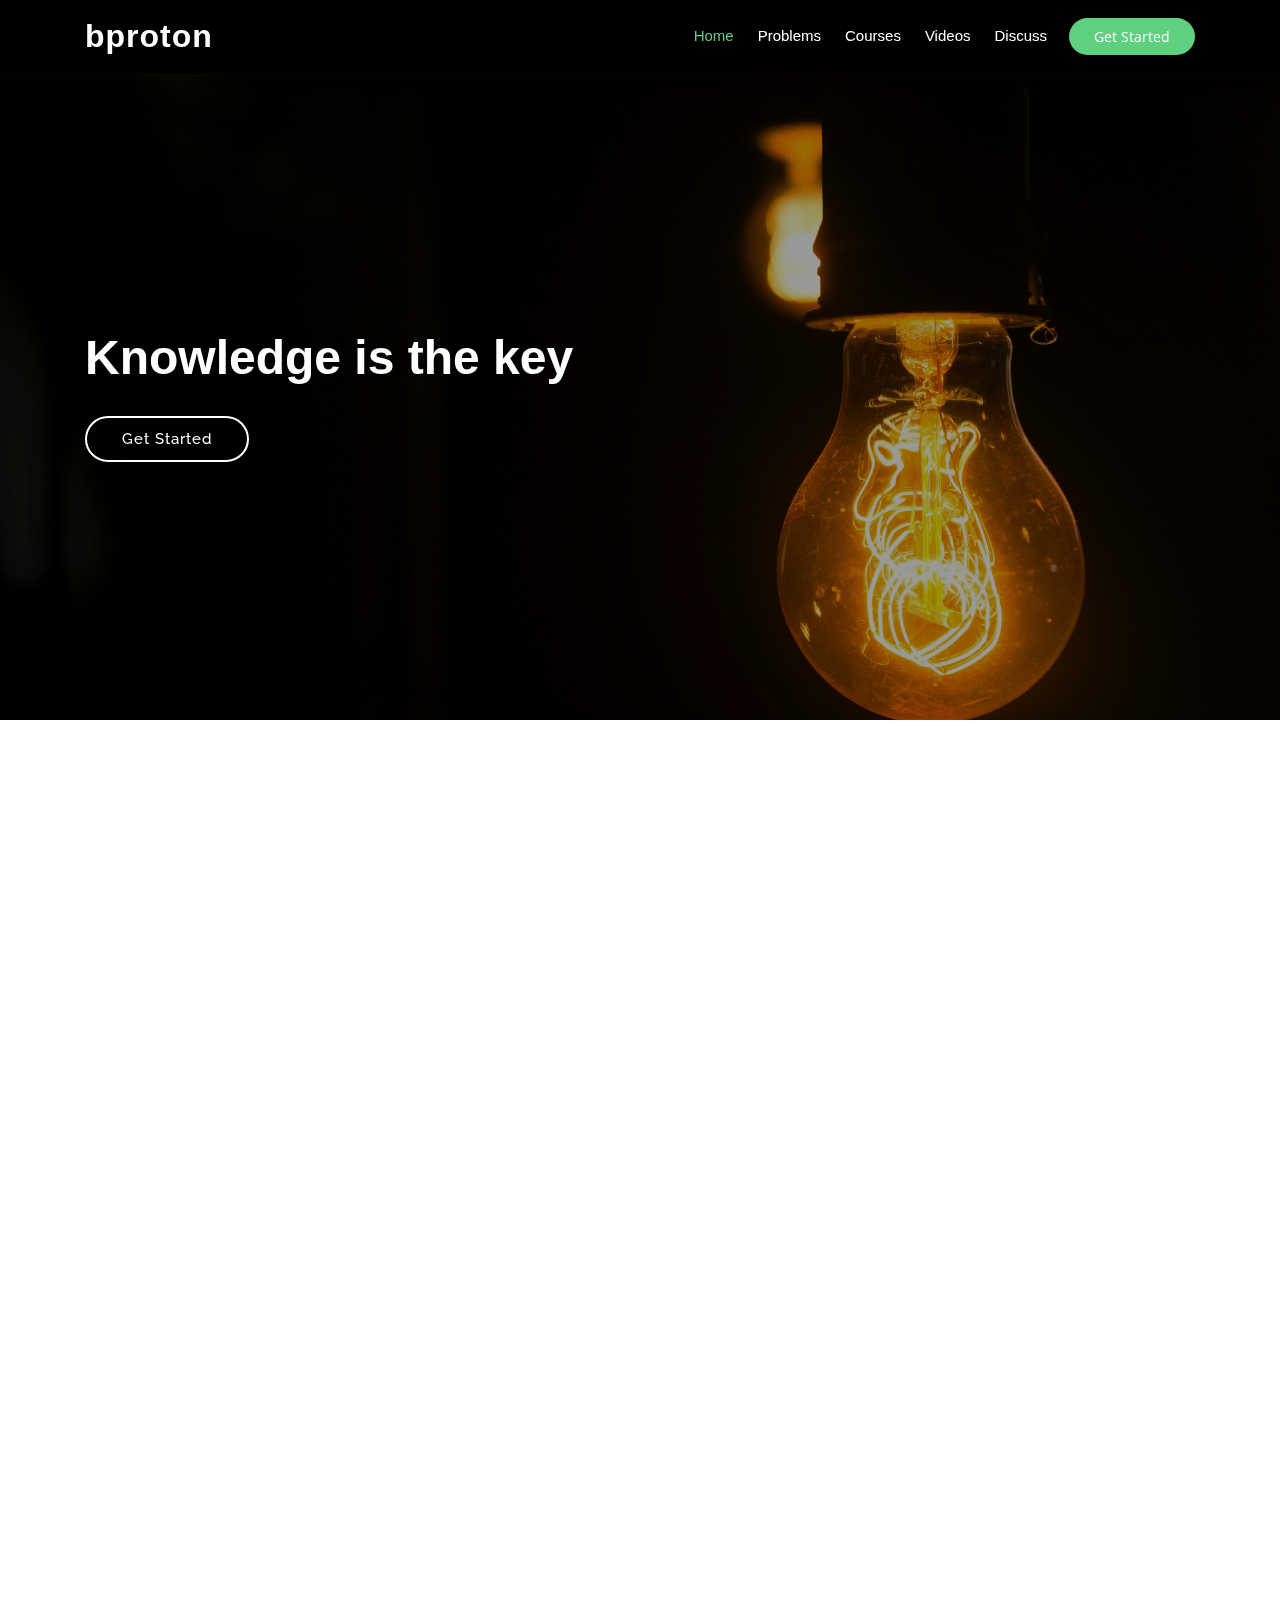
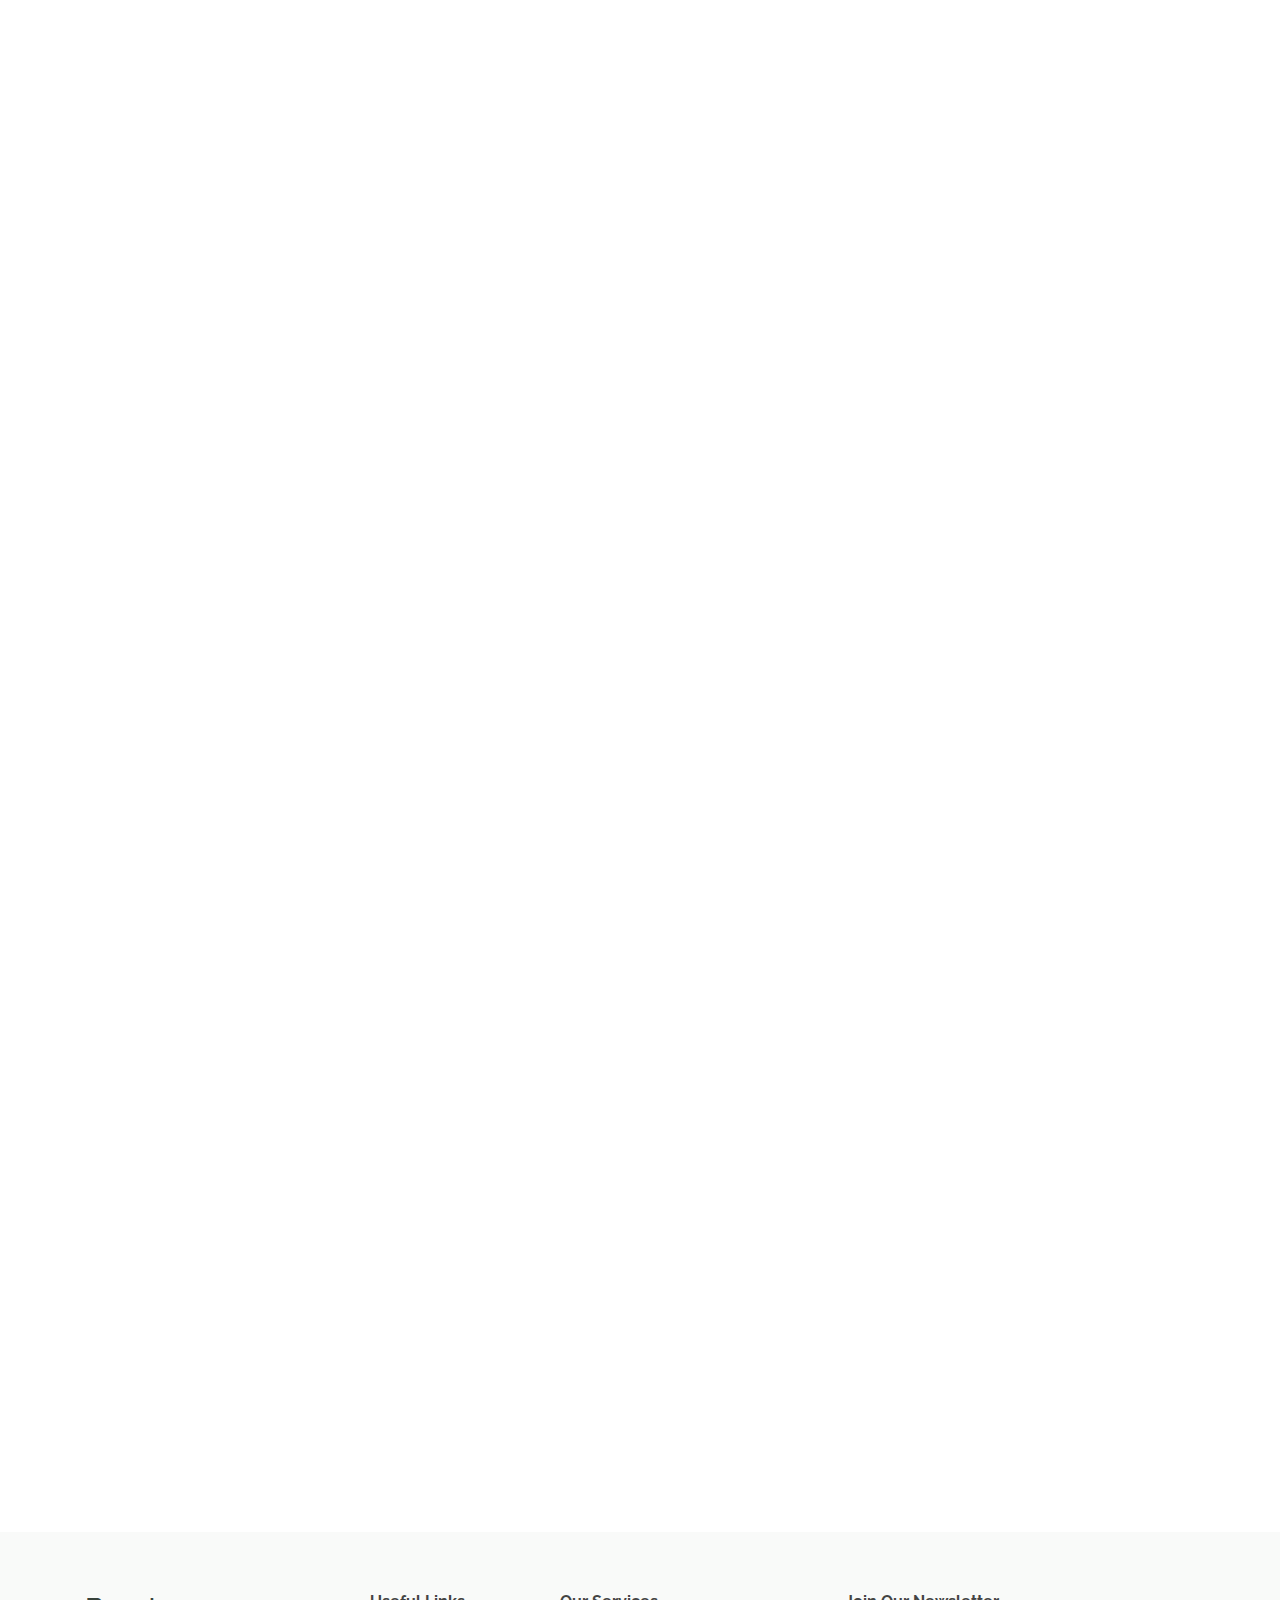
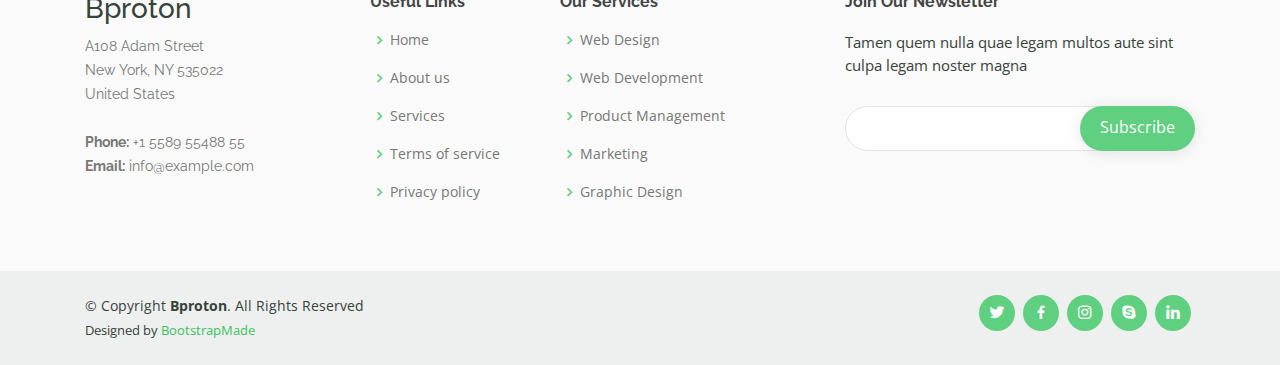
==== commit 146ffd5e: "with youtube frame" ====
--- a/Mentor/index.html
+++ b/Mentor/index.html
@@ -49,7 +49,6 @@
       <nav class="nav-menu d-none d-lg-block">
         <ul>
           <li class="active"><a href="index.html">Home</a></li>
-          <li><a href="about.html">About</a></li>
           <li><a href="about.html">Problems</a></li>
           <li><a href="courses.html">Courses</a></li>
           <li><a href="trainers.html">Videos</a></li>
@@ -78,7 +77,7 @@
 
         <div class="section-title">
           <h2>About</h2>
-          <p>About Us</p>
+          <p>Vision</p>
         </div>
 
         <div class="row">
@@ -161,136 +160,33 @@
       </div>
     </section><!-- End Popular Courses Section -->
 
-    <!-- ======= Why Us Section ======= -->
-    <section id="why-us" class="why-us">
+    <!-- ======= Fun Fact Section ======= -->
+    <section id="about" class="about">
       <div class="container" data-aos="fade-up">
 
+        <div class="section-title">
+          <h2>Fun Fact</h2>
+          <p>Do you know ?</p>
+        </div>
+
         <div class="row">
-          <div class="col-lg-4 d-flex align-items-stretch">
-            <div class="content">
-              <h3>Why Choose Bproton?</h3>
-              <p>
-                Lorem ipsum dolor sit amet, consectetur adipiscing elit, sed do eiusmod tempor incididunt ut labore et dolore magna aliqua. Duis aute irure dolor in reprehenderit
-                Asperiores dolores sed et. Tenetur quia eos. Autem tempore quibusdam vel necessitatibus optio ad corporis.
-              </p>
-              <div class="text-center">
-                <a href="about.html" class="more-btn">Learn More <i class="bx bx-chevron-right"></i></a>
-              </div>
-            </div>
-          </div>
-          <div class="col-lg-8 d-flex align-items-stretch" data-aos="zoom-in" data-aos-delay="100">
-            <div class="icon-boxes d-flex flex-column justify-content-center">
-              <div class="row">
-                <div class="col-xl-4 d-flex align-items-stretch">
-                  <div class="icon-box mt-4 mt-xl-0">
-                    <i class="bx bx-receipt"></i>
-                    <h4>Corporis voluptates sit</h4>
-                    <p>Consequuntur sunt aut quasi enim aliquam quae harum pariatur laboris nisi ut aliquip</p>
-                  </div>
-                </div>
-                <div class="col-xl-4 d-flex align-items-stretch">
-                  <div class="icon-box mt-4 mt-xl-0">
-                    <i class="bx bx-cube-alt"></i>
-                    <h4>Ullamco laboris ladore pan</h4>
-                    <p>Excepteur sint occaecat cupidatat non proident, sunt in culpa qui officia deserunt</p>
-                  </div>
-                </div>
-                <div class="col-xl-4 d-flex align-items-stretch">
-                  <div class="icon-box mt-4 mt-xl-0">
-                    <i class="bx bx-images"></i>
-                    <h4>Labore consequatur</h4>
-                    <p>Aut suscipit aut cum nemo deleniti aut omnis. Doloribus ut maiores omnis facere</p>
-                  </div>
-                </div>
-              </div>
-            </div><!-- End .content-->
-          </div>
-        </div>
-
-      </div>
-    </section><!-- End Why Us Section -->
-
-    <!-- ======= Features Section ======= -->
-    <section id="features" class="features">
-      <div class="container" data-aos="fade-up">
-
-        <div class="row" data-aos="zoom-in" data-aos-delay="100">
-          <div class="col-lg-3 col-md-4">
-            <div class="icon-box">
-              <i class="ri-store-line" style="color: #ffbb2c;"></i>
-              <h3><a href="">Lorem Ipsum</a></h3>
-            </div>
-          </div>
-          <div class="col-lg-3 col-md-4 mt-4 mt-md-0">
-            <div class="icon-box">
-              <i class="ri-bar-chart-box-line" style="color: #5578ff;"></i>
-              <h3><a href="">Dolor Sitema</a></h3>
-            </div>
-          </div>
-          <div class="col-lg-3 col-md-4 mt-4 mt-md-0">
-            <div class="icon-box">
-              <i class="ri-calendar-todo-line" style="color: #e80368;"></i>
-              <h3><a href="">Sed perspiciatis</a></h3>
-            </div>
-          </div>
-          <div class="col-lg-3 col-md-4 mt-4 mt-lg-0">
-            <div class="icon-box">
-              <i class="ri-paint-brush-line" style="color: #e361ff;"></i>
-              <h3><a href="">Magni Dolores</a></h3>
-            </div>
-          </div>
-          <div class="col-lg-3 col-md-4 mt-4">
-            <div class="icon-box">
-              <i class="ri-database-2-line" style="color: #47aeff;"></i>
-              <h3><a href="">Nemo Enim</a></h3>
-            </div>
-          </div>
-          <div class="col-lg-3 col-md-4 mt-4">
-            <div class="icon-box">
-              <i class="ri-gradienter-line" style="color: #ffa76e;"></i>
-              <h3><a href="">Eiusmod Tempor</a></h3>
-            </div>
-          </div>
-          <div class="col-lg-3 col-md-4 mt-4">
-            <div class="icon-box">
-              <i class="ri-file-list-3-line" style="color: #11dbcf;"></i>
-              <h3><a href="">Midela Teren</a></h3>
-            </div>
-          </div>
-          <div class="col-lg-3 col-md-4 mt-4">
-            <div class="icon-box">
-              <i class="ri-price-tag-2-line" style="color: #4233ff;"></i>
-              <h3><a href="">Pira Neve</a></h3>
-            </div>
-          </div>
-          <div class="col-lg-3 col-md-4 mt-4">
-            <div class="icon-box">
-              <i class="ri-anchor-line" style="color: #b2904f;"></i>
-              <h3><a href="">Dirada Pack</a></h3>
-            </div>
-          </div>
-          <div class="col-lg-3 col-md-4 mt-4">
-            <div class="icon-box">
-              <i class="ri-disc-line" style="color: #b20969;"></i>
-              <h3><a href="">Moton Ideal</a></h3>
-            </div>
-          </div>
-          <div class="col-lg-3 col-md-4 mt-4">
-            <div class="icon-box">
-              <i class="ri-base-station-line" style="color: #ff5828;"></i>
-              <h3><a href="">Verdo Park</a></h3>
-            </div>
-          </div>
-          <div class="col-lg-3 col-md-4 mt-4">
-            <div class="icon-box">
-              <i class="ri-fingerprint-line" style="color: #29cc61;"></i>
-              <h3><a href="">Flavor Nivelanda</a></h3>
-            </div>
-          </div>
-        </div>
-
-      </div>
-    </section><!-- End Features Section -->
+          <div class="col-lg-6 order-1 order-lg-2" data-aos="fade-left" data-aos-delay="100">
+            <img src="assets/img/ff1.jpg" class="img-fluid" alt="">
+          </div>
+          <div class="col-lg-6 pt-4 pt-lg-0 order-2 order-lg-1 content">
+            <ul>
+            <p class="font-italic">
+            Mars is red because of iron oxide
+			<br>the same compound that gives blood and rust their hue.</br>
+            </p>
+            </ul>
+            <a href="about.html" class="learn-more-btn">Learn More</a>
+          </div>
+        </div>
+
+      </div>
+    </section><!-- End fun fact section -->
+
 
     <!-- ======= Videos Section ======= -->
     <section id="trainers" class="trainers">
@@ -302,65 +198,34 @@
         </div>
 
         <div class="row" data-aos="zoom-in" data-aos-delay="100">
+         <div class="col-lg-4 col-md-6 d-flex align-items-stretch">
+            <div class="member">
+              <iframe class="img-fluid" alt="" src="https://www.youtube.com/watch?v=pMoA65Dj-zk&list=PL7305D1BC80498DA6" frameborder="0" allow="autoplay; encrypted-media" allowfullscreen></iframe>
+              <div class="member-content">
+                <h4>Organic chemistry basics</h4>
+                </div>
+              </div>
+          </div>
+
           <div class="col-lg-4 col-md-6 d-flex align-items-stretch">
             <div class="member">
-              <img src="assets/img/trainers/trainer-1.jpg" class="img-fluid" alt="">
+              <iframe class="img-fluid" alt="" src="https://www.youtube.com/watch?v=B9DuTNaPm4M" frameborder="0" allow="autoplay; encrypted-media" allowfullscreen></iframe>
               <div class="member-content">
-                <h4>Walter White</h4>
-                <span>Web Development</span>
-                <p>
-                  Magni qui quod omnis unde et eos fuga et exercitationem. Odio veritatis perspiciatis quaerat qui aut aut aut
-                </p>
-                <div class="social">
-                  <a href=""><i class="icofont-twitter"></i></a>
-                  <a href=""><i class="icofont-facebook"></i></a>
-                  <a href=""><i class="icofont-instagram"></i></a>
-                  <a href=""><i class="icofont-linkedin"></i></a>
-                </div>
-              </div>
-            </div>
+                <h4>Inorganic chemistry basics</h4>
+                </div>
+              </div>
           </div>
 
           <div class="col-lg-4 col-md-6 d-flex align-items-stretch">
             <div class="member">
-              <img src="assets/img/trainers/trainer-2.jpg" class="img-fluid" alt="">
+              <iframe class="img-fluid" alt="" src="https://www.youtube.com/watch?v=pMoA65Dj-zk&list=PL7305D1BC80498DA6" frameborder="0" allow="autoplay; encrypted-  media" allowfullscreen></iframe>
               <div class="member-content">
-                <h4>Sarah Jhinson</h4>
-                <span>Marketing</span>
-                <p>
-                  Repellat fugiat adipisci nemo illum nesciunt voluptas repellendus. In architecto rerum rerum temporibus
-                </p>
-                <div class="social">
-                  <a href=""><i class="icofont-twitter"></i></a>
-                  <a href=""><i class="icofont-facebook"></i></a>
-                  <a href=""><i class="icofont-instagram"></i></a>
-                  <a href=""><i class="icofont-linkedin"></i></a>
-                </div>
-              </div>
-            </div>
-          </div>
-
-          <div class="col-lg-4 col-md-6 d-flex align-items-stretch">
-            <div class="member">
-              <img src="assets/img/trainers/trainer-3.jpg" class="img-fluid" alt="">
-              <div class="member-content">
-                <h4>William Anderson</h4>
-                <span>Content</span>
-                <p>
-                  Voluptas necessitatibus occaecati quia. Earum totam consequuntur qui porro et laborum toro des clara
-                </p>
-                <div class="social">
-                  <a href=""><i class="icofont-twitter"></i></a>
-                  <a href=""><i class="icofont-facebook"></i></a>
-                  <a href=""><i class="icofont-instagram"></i></a>
-                  <a href=""><i class="icofont-linkedin"></i></a>
-                </div>
-              </div>
-            </div>
-          </div>
-
-        </div>
-
+                <h4>Substance testing</h4>
+                </div>
+              </div>
+          </div>
+
+          </div>
       </div>
     </section><!-- End Videos Section -->
 
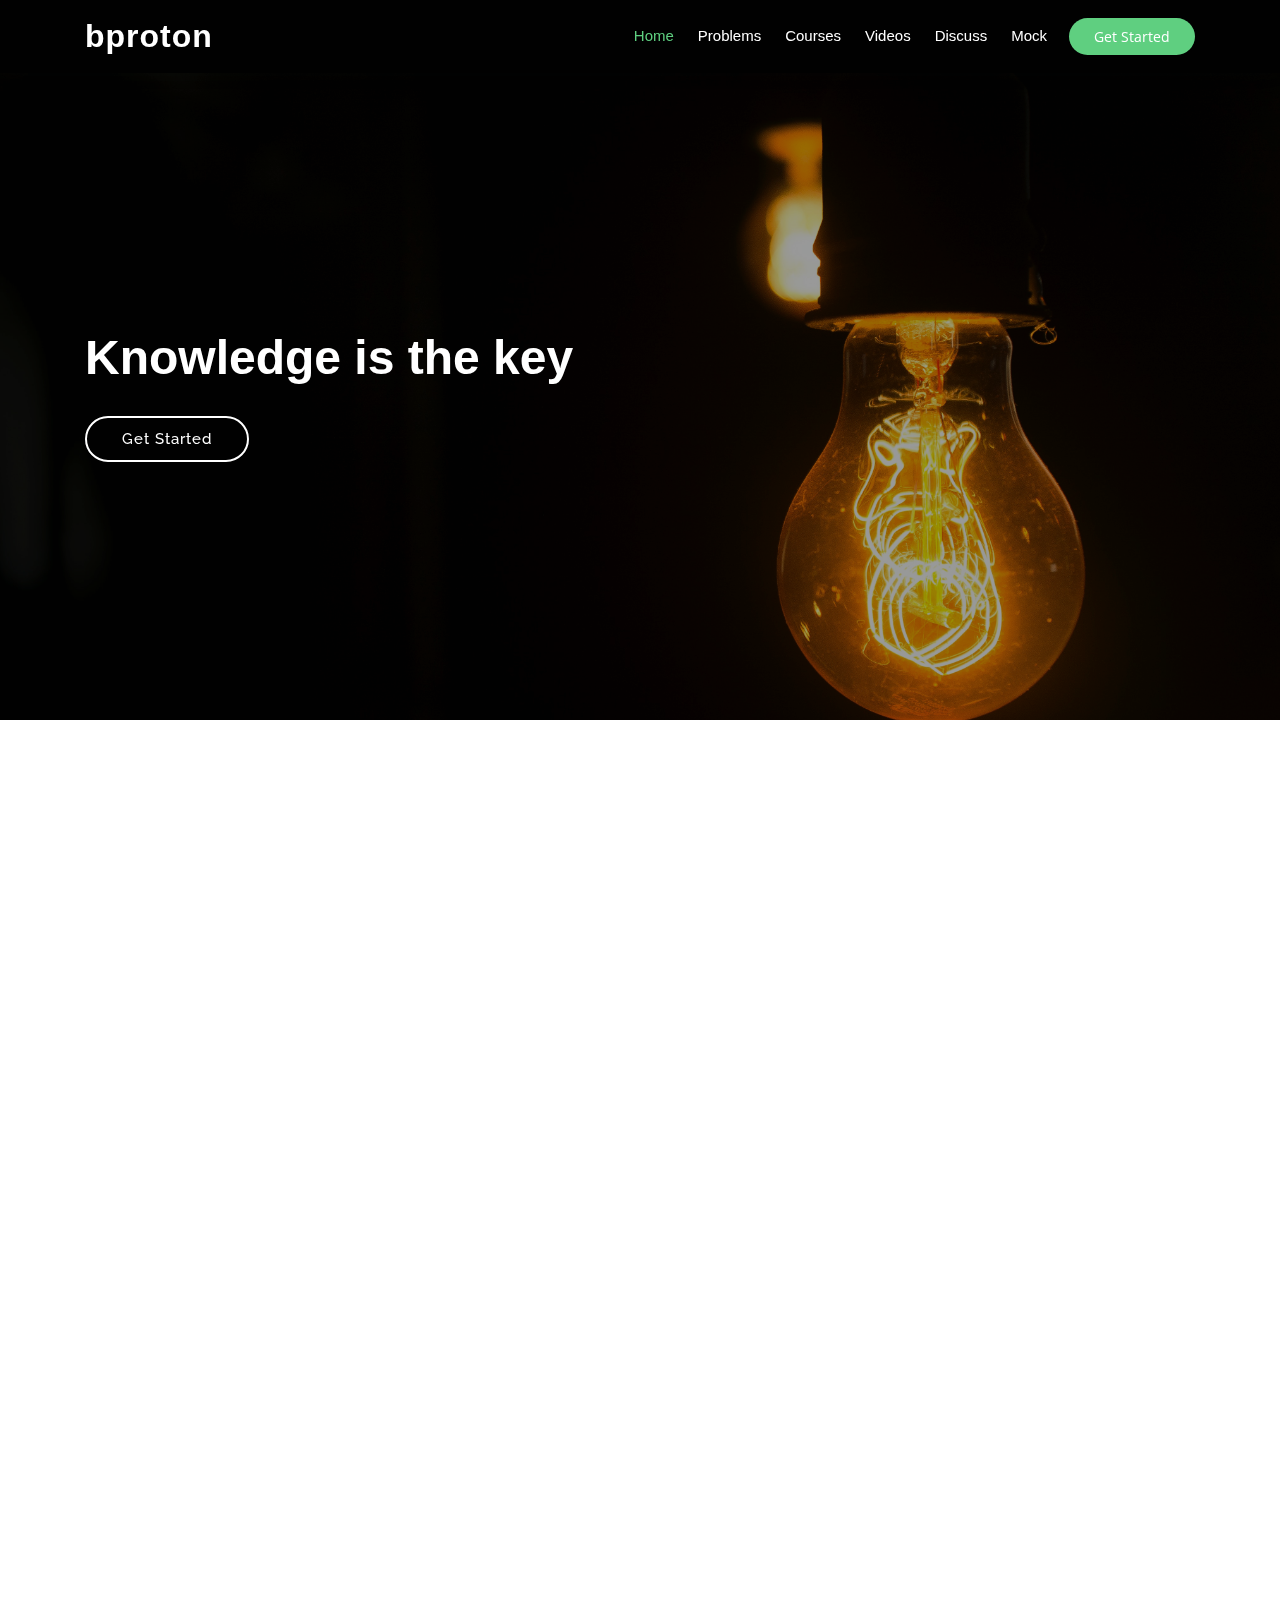
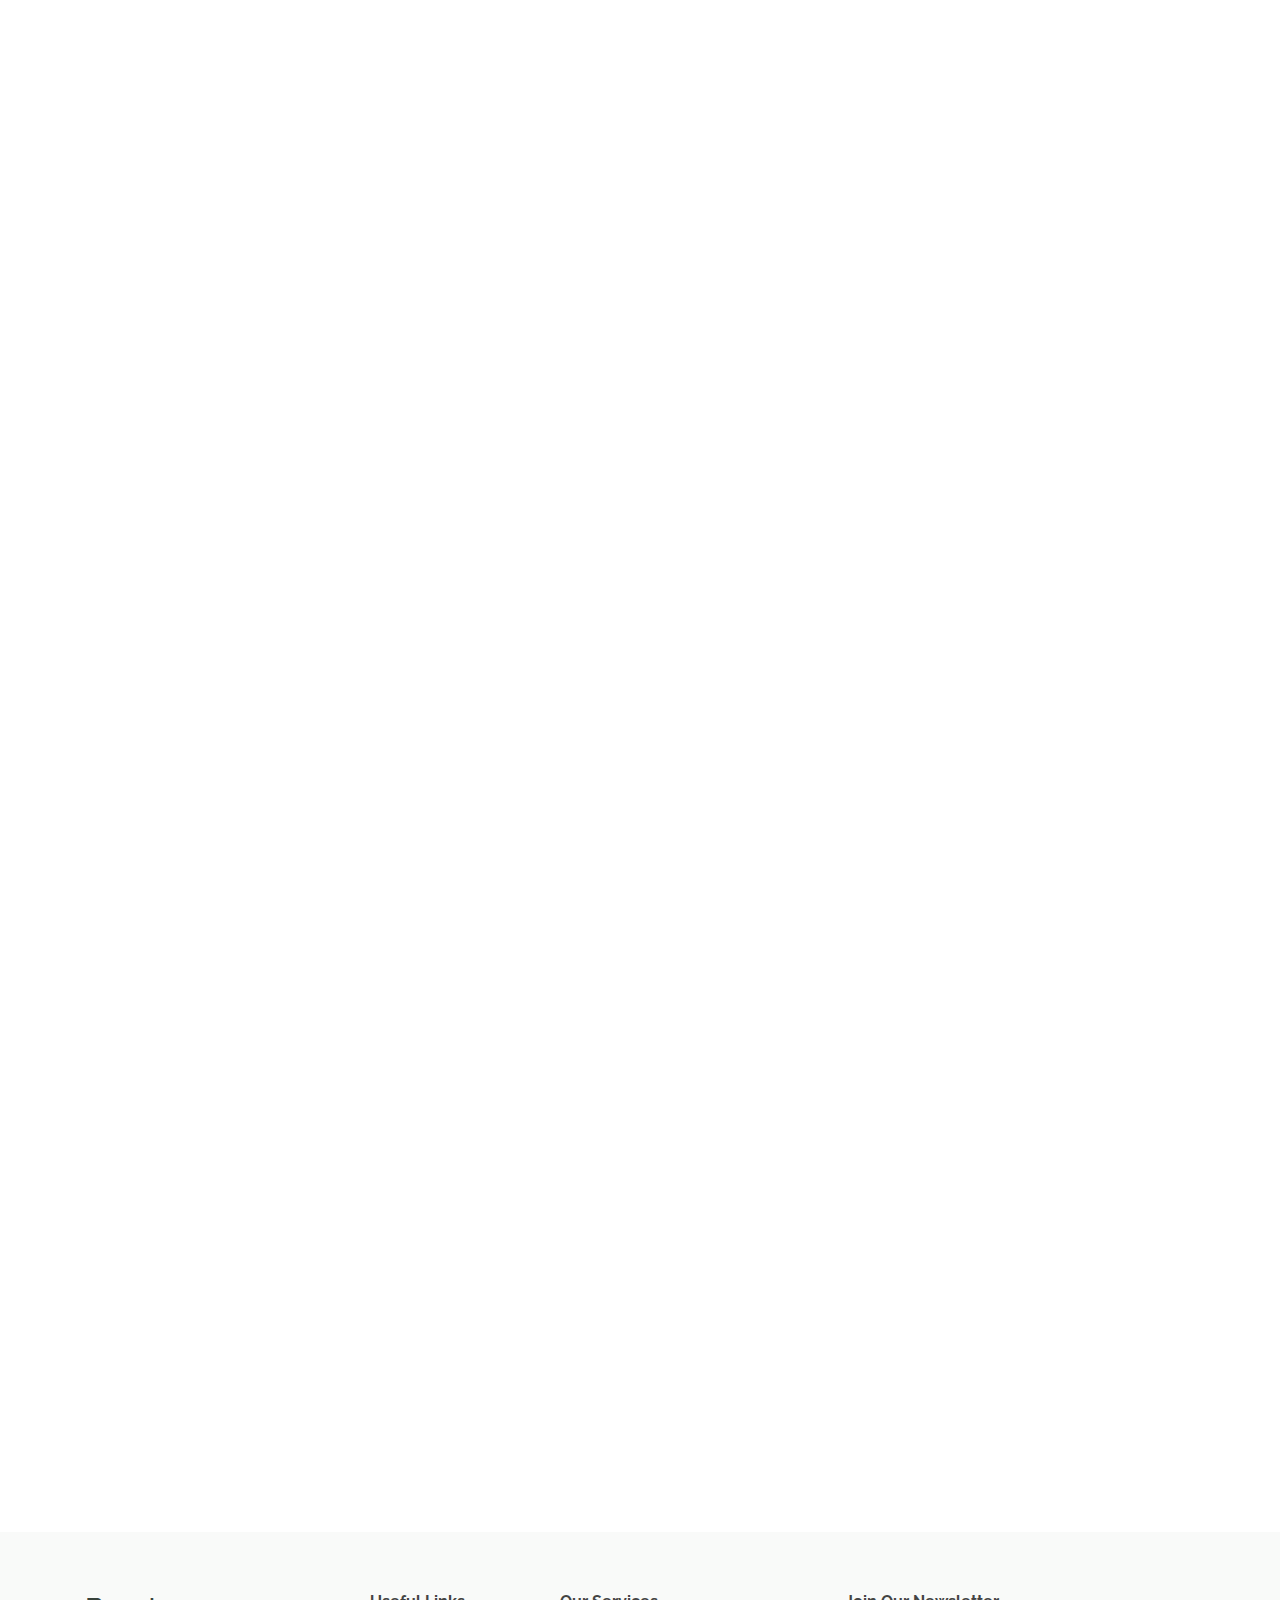
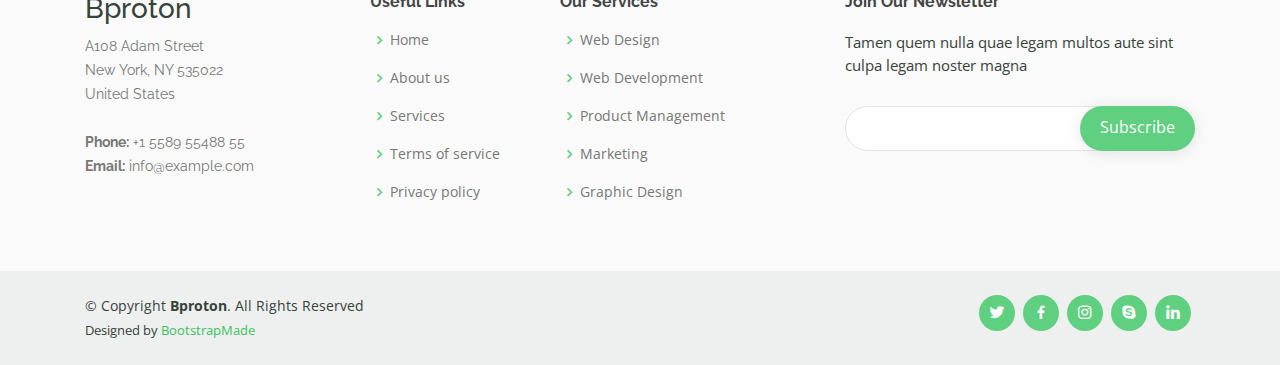
==== commit 728e01a1: "add fun-fact info" ====
--- a/Mentor/index.html
+++ b/Mentor/index.html
@@ -53,6 +53,7 @@
           <li><a href="courses.html">Courses</a></li>
           <li><a href="trainers.html">Videos</a></li>
           <li><a href="events.html">Discuss</a></li>
+          <li><a href="events.html">Mock</a></li>
         </ul>
       </nav><!-- .nav-menu -->
 
@@ -87,13 +88,15 @@
           <div class="col-lg-6 pt-4 pt-lg-0 order-2 order-lg-1 content">
             <ul>
             <p class="font-italic">
-            Our aim is to introduce stunning a new way to learn chemistry.</p>
+            Our aim is to introduce stunning a new way to learn chemistry.
+            This is completely free. Learn, have fun and share wih your friends
+            </p>
             <li><i class="icofont-check-circled"></i> Watch videos.</li>
             <li><i class="icofont-check-circled"></i> Explore courses</li>
             <li><i class="icofont-check-circled"></i> Solve problems.</li>
             <li><i class="icofont-check-circled"></i> Discuss with your friends.</li>
+            <li><i class="icofont-check-circled"></i> Give mock tests and hone your skills</li>
             </ul>
-            <a href="about.html" class="learn-more-btn">Learn More</a>
           </div>
         </div>
 
@@ -177,10 +180,9 @@
             <ul>
             <p class="font-italic">
             Mars is red because of iron oxide
-			<br>the same compound that gives blood and rust their hue.</br>
+            It all started 4.5 billion years ago. When the solar system formed, many of the planets landed a dose of iron. Forged in the heart of long-dead stars, the heavy element swirled around in the cloud of gas and dust that gravitationally collapsed to form the sun and planets. Whereas the bulk of Earth's iron sank to its core when the planet was young and molten, NASA scientists think Mars' smaller size (and weaker gravity) allowed it to remain less differentiated. It does have an iron core, but abundant iron exists in its upper layers, also.
             </p>
             </ul>
-            <a href="about.html" class="learn-more-btn">Learn More</a>
           </div>
         </div>
 
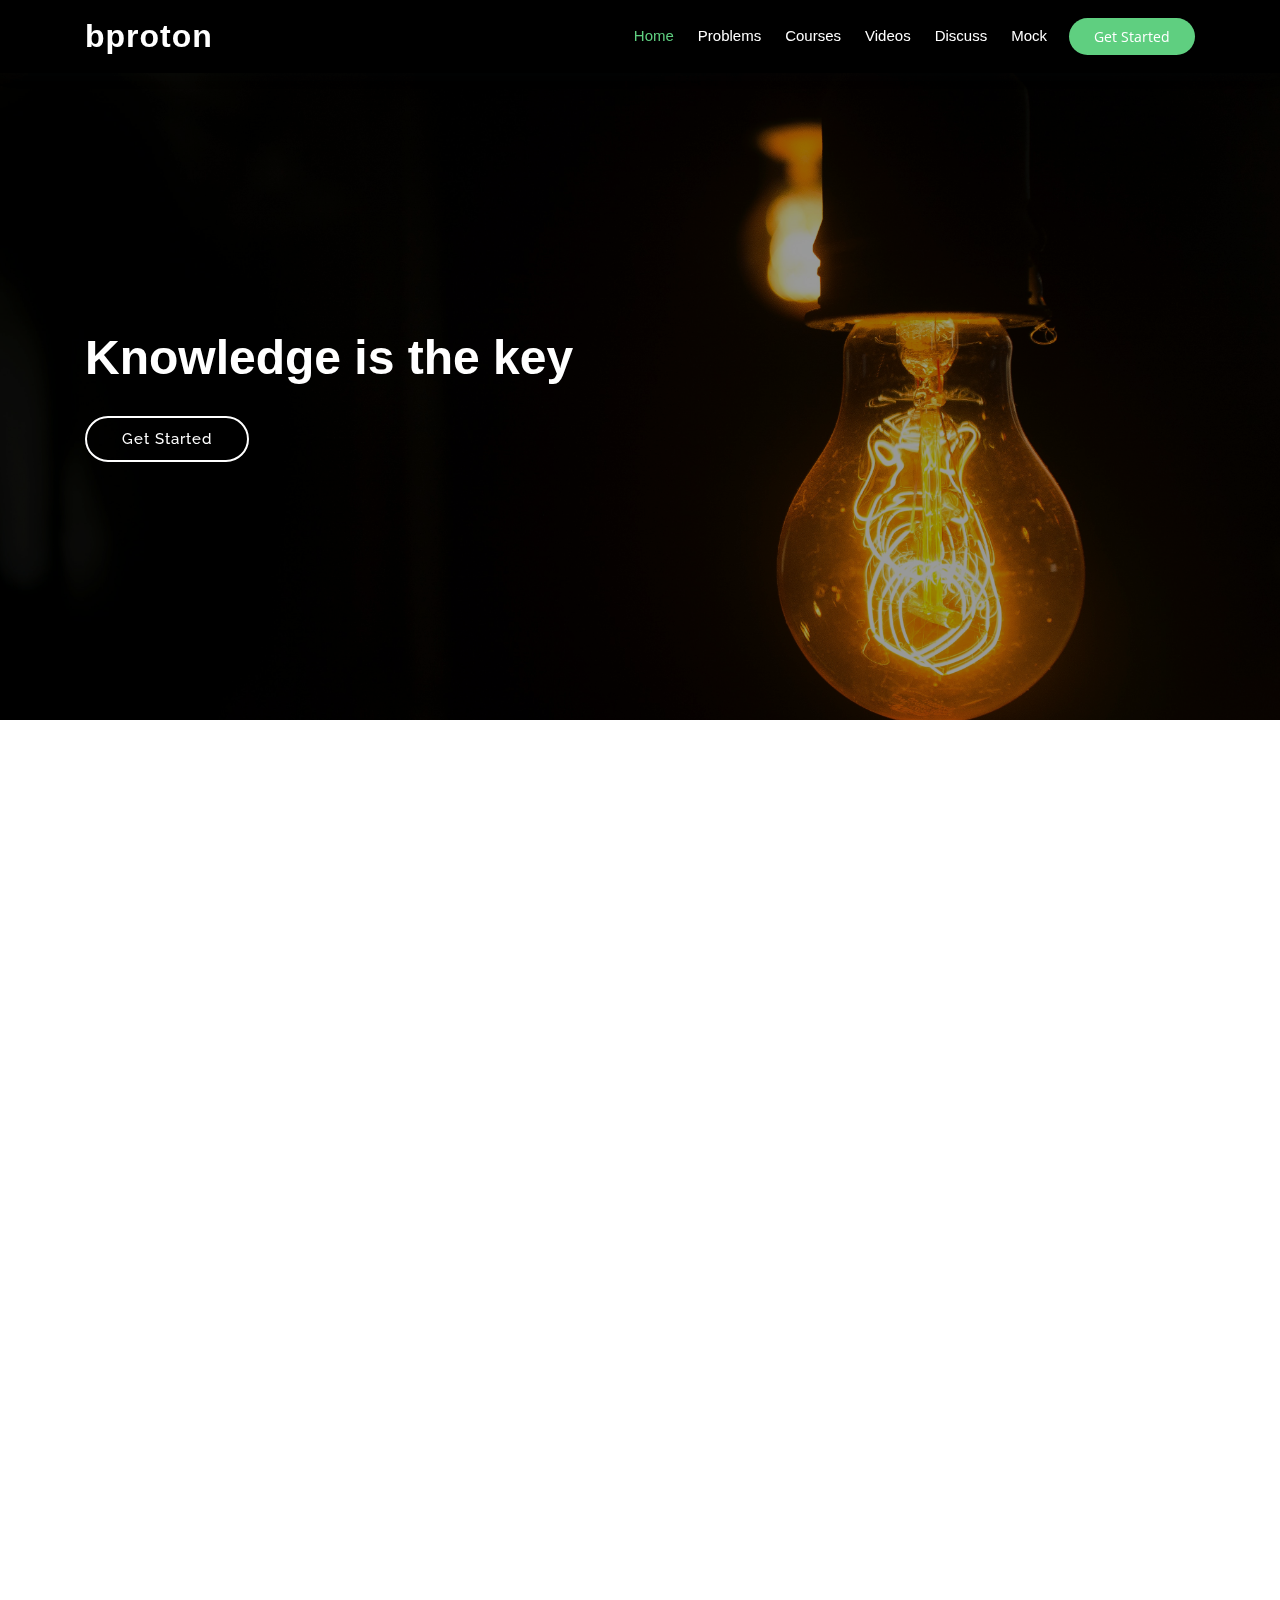
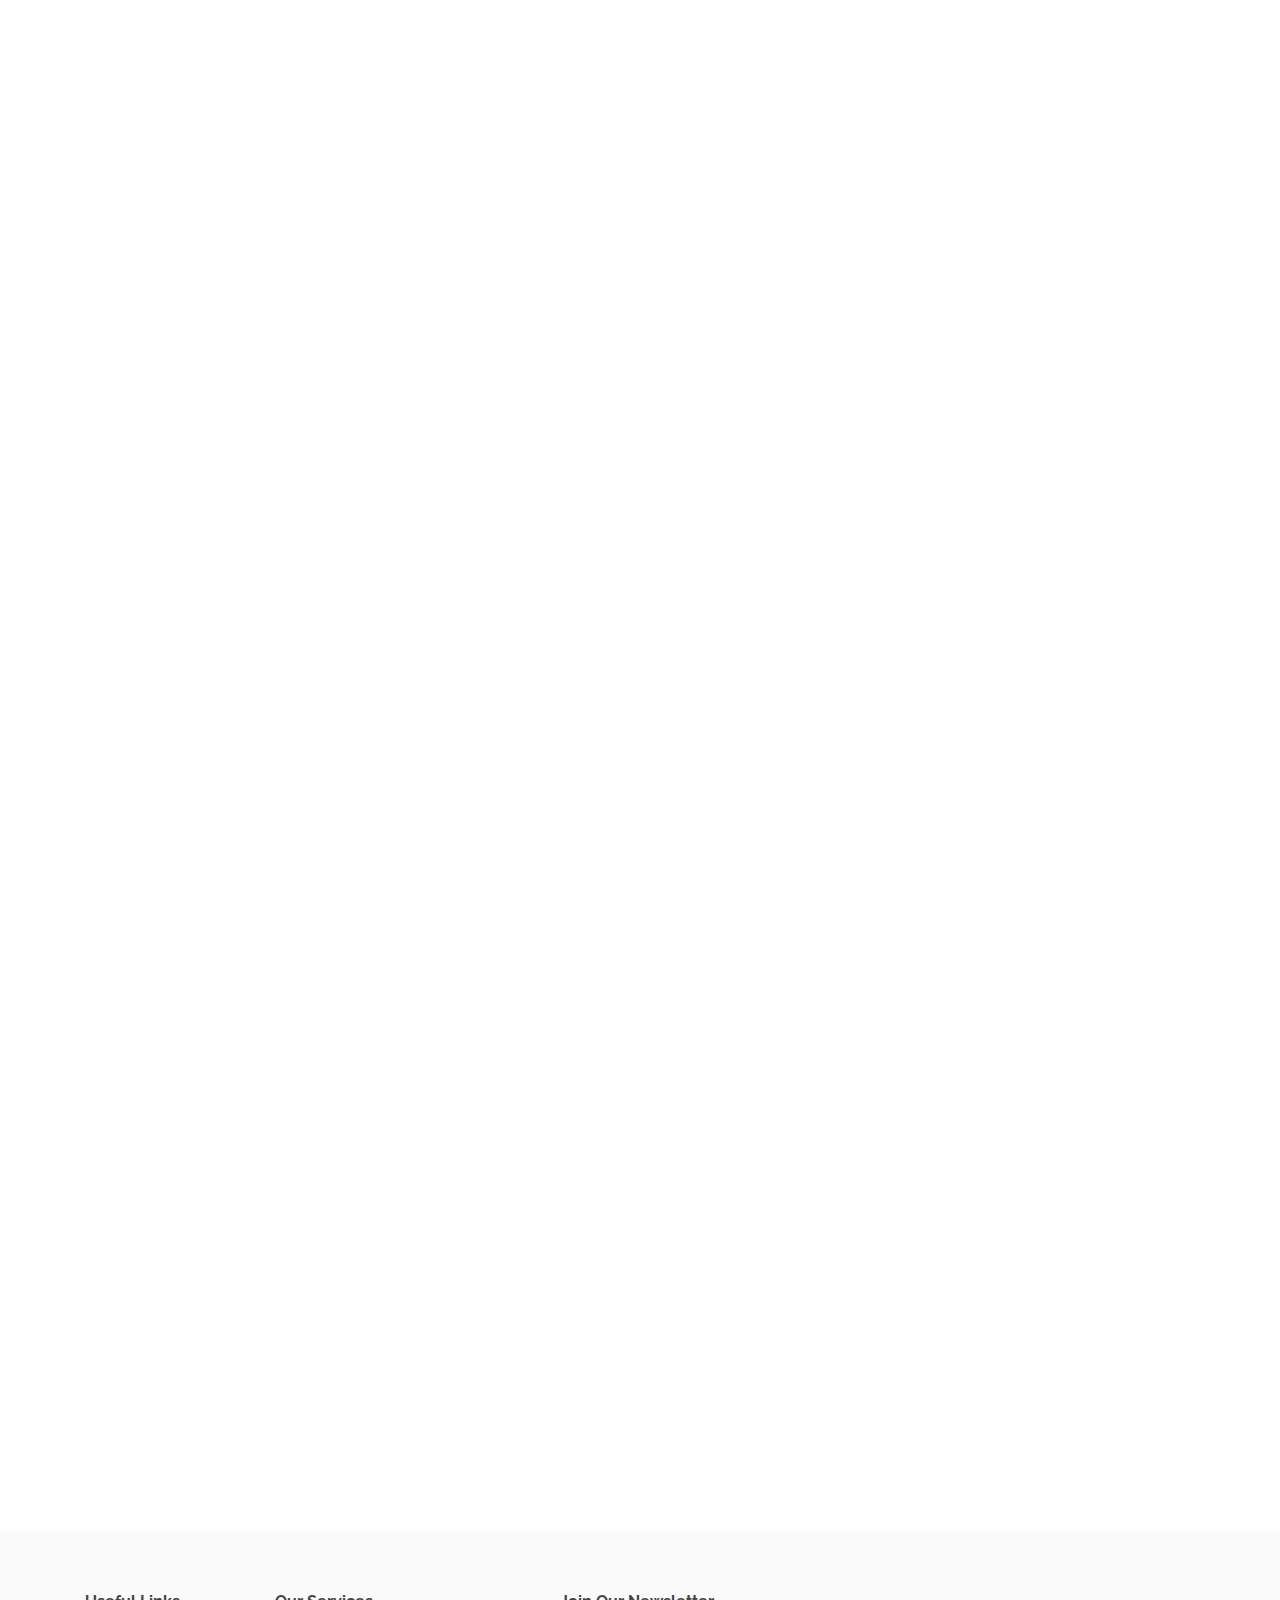
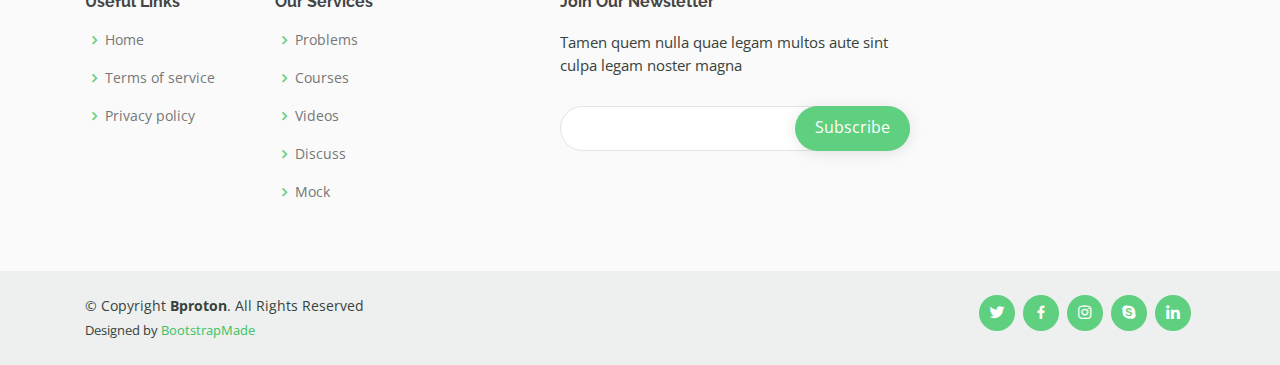
==== commit 669cf1ea: "Changed Nav bar" ====
--- a/Mentor/index.html
+++ b/Mentor/index.html
@@ -240,23 +240,10 @@
       <div class="container">
         <div class="row">
 
-          <div class="col-lg-3 col-md-6 footer-contact">
-            <h3>Bproton</h3>
-            <p>
-              A108 Adam Street <br>
-              New York, NY 535022<br>
-              United States <br><br>
-              <strong>Phone:</strong> +1 5589 55488 55<br>
-              <strong>Email:</strong> info@example.com<br>
-            </p>
-          </div>
-
           <div class="col-lg-2 col-md-6 footer-links">
             <h4>Useful Links</h4>
             <ul>
               <li><i class="bx bx-chevron-right"></i> <a href="#">Home</a></li>
-              <li><i class="bx bx-chevron-right"></i> <a href="#">About us</a></li>
-              <li><i class="bx bx-chevron-right"></i> <a href="#">Services</a></li>
               <li><i class="bx bx-chevron-right"></i> <a href="#">Terms of service</a></li>
               <li><i class="bx bx-chevron-right"></i> <a href="#">Privacy policy</a></li>
             </ul>
@@ -265,11 +252,11 @@
           <div class="col-lg-3 col-md-6 footer-links">
             <h4>Our Services</h4>
             <ul>
-              <li><i class="bx bx-chevron-right"></i> <a href="#">Web Design</a></li>
-              <li><i class="bx bx-chevron-right"></i> <a href="#">Web Development</a></li>
-              <li><i class="bx bx-chevron-right"></i> <a href="#">Product Management</a></li>
-              <li><i class="bx bx-chevron-right"></i> <a href="#">Marketing</a></li>
-              <li><i class="bx bx-chevron-right"></i> <a href="#">Graphic Design</a></li>
+              <li><i class="bx bx-chevron-right"></i> <a href="#">Problems</a></li>
+              <li><i class="bx bx-chevron-right"></i> <a href="#">Courses</a></li>
+              <li><i class="bx bx-chevron-right"></i> <a href="#">Videos</a></li>
+              <li><i class="bx bx-chevron-right"></i> <a href="#">Discuss</a></li>
+              <li><i class="bx bx-chevron-right"></i> <a href="#">Mock</a></li>
             </ul>
           </div>
 
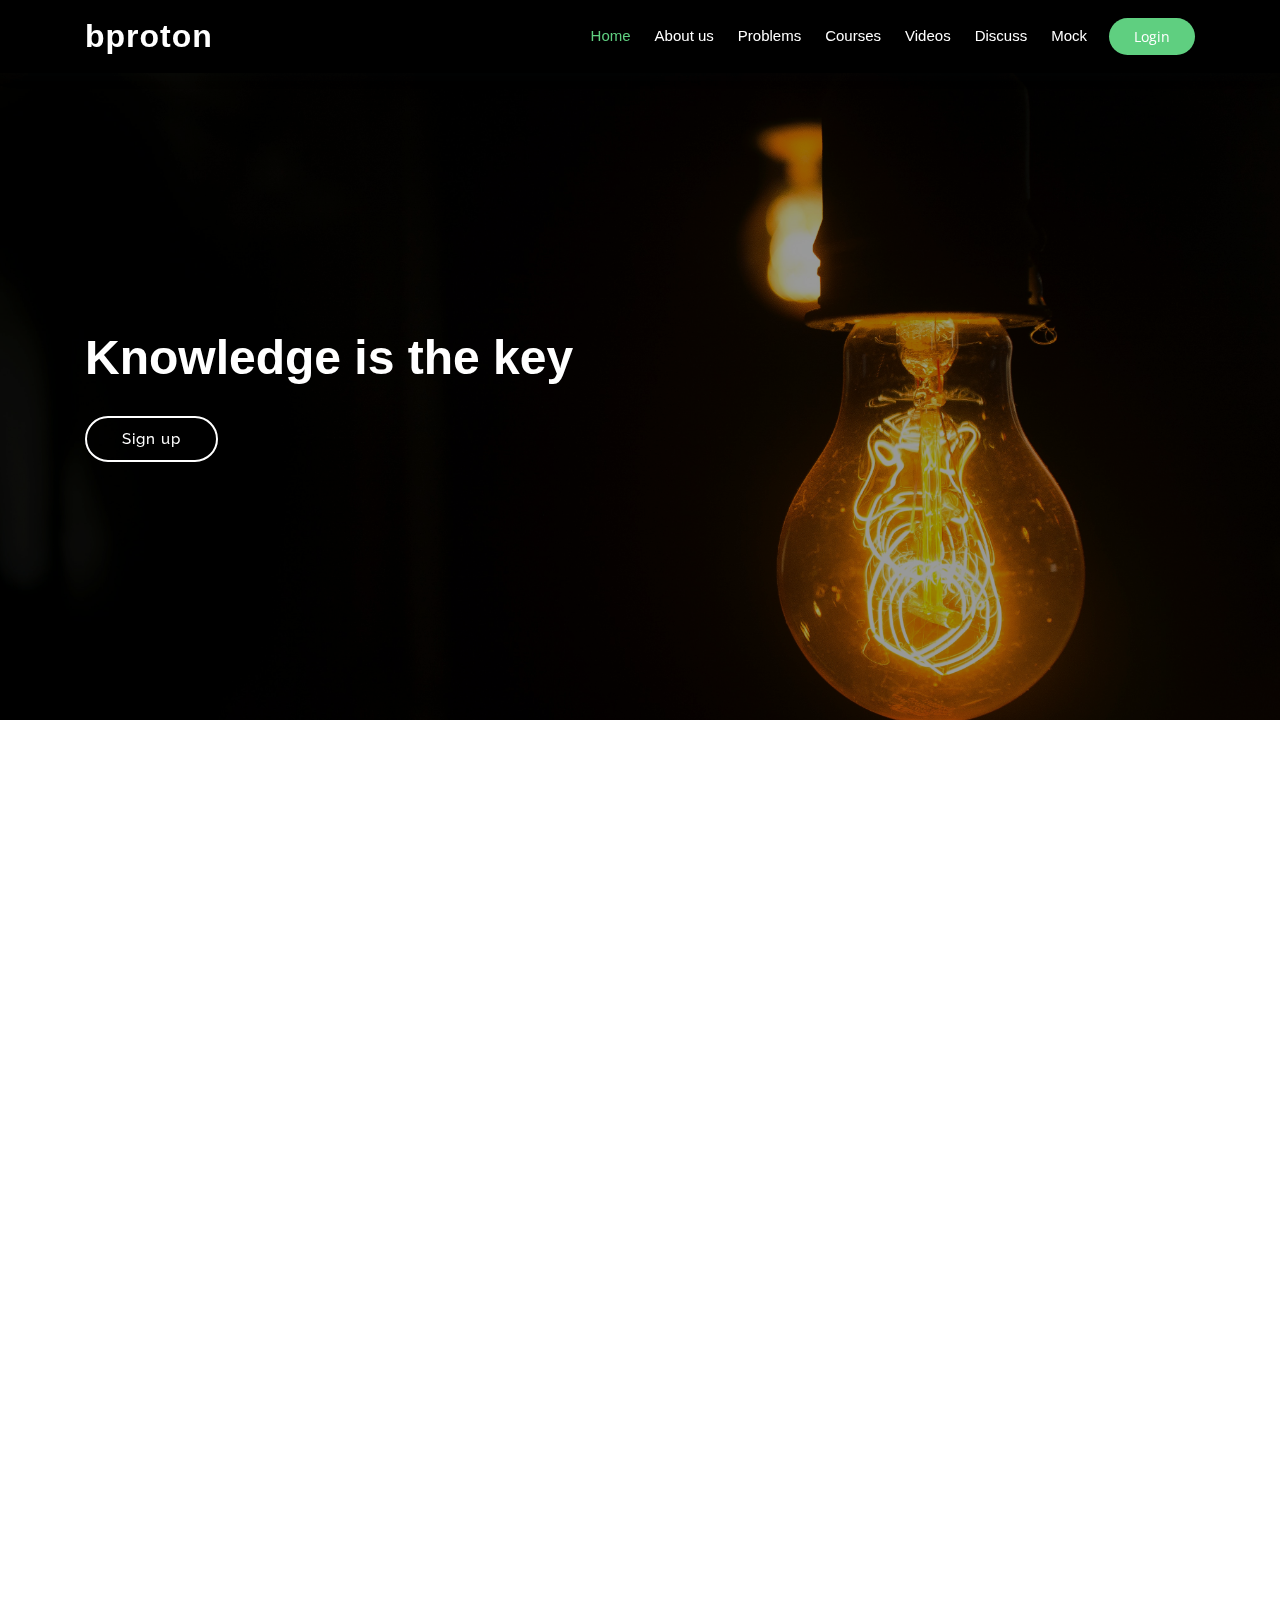
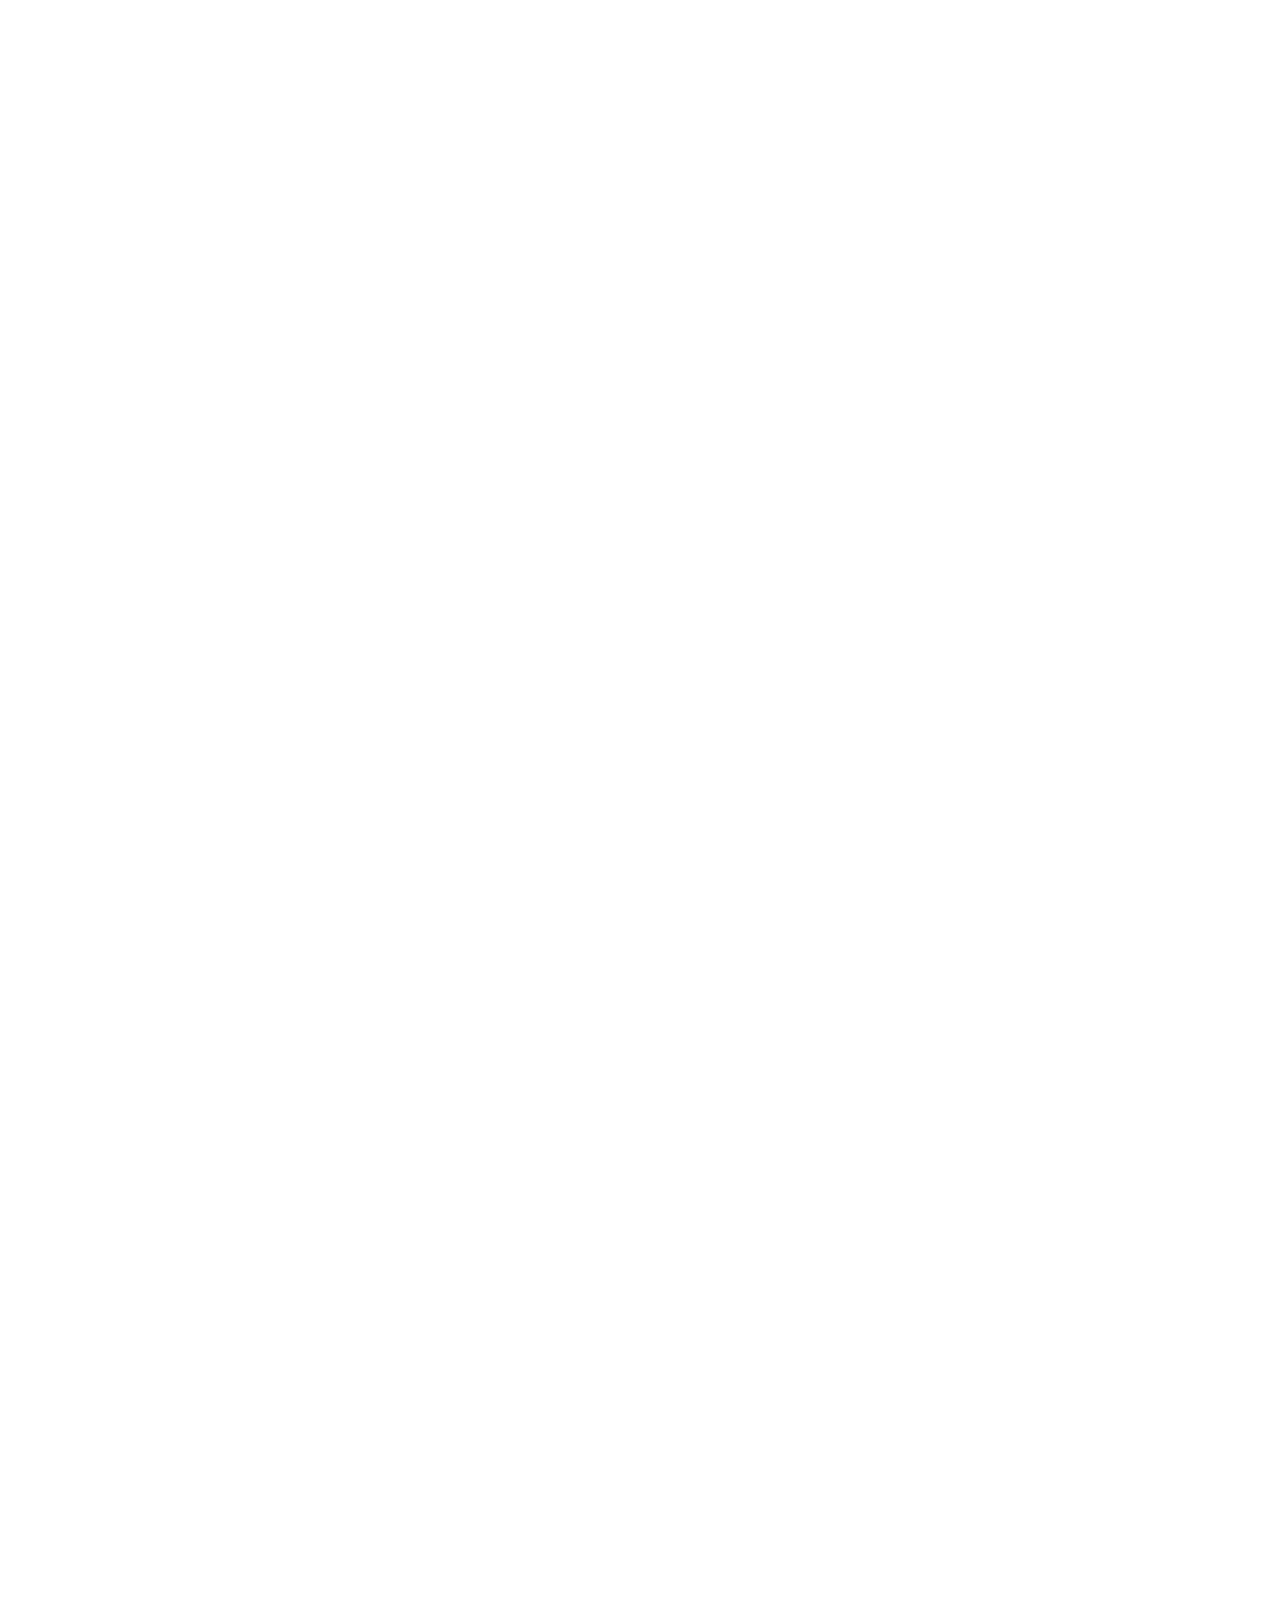
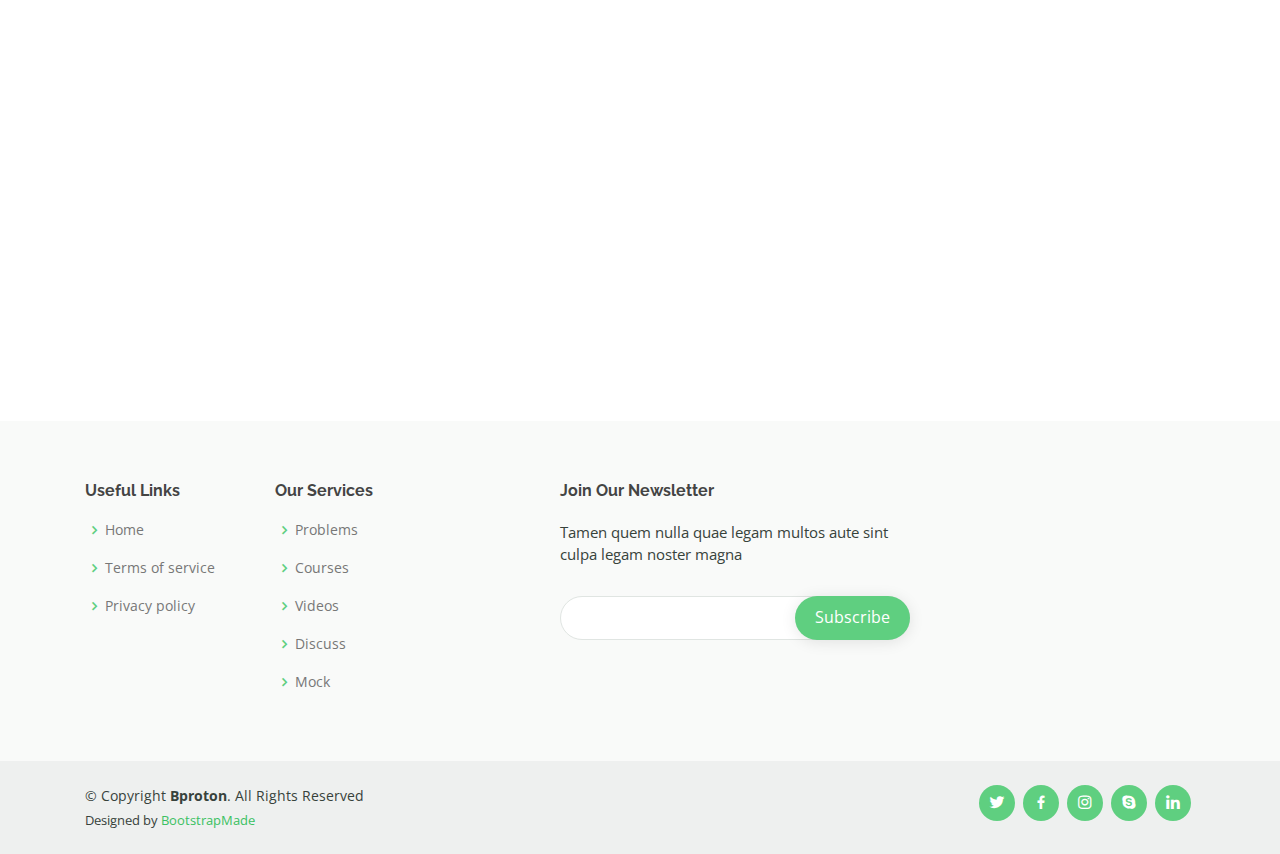
==== commit fa984598: "Add popular element of the day" ====
--- a/Mentor/index.html
+++ b/Mentor/index.html
@@ -49,6 +49,7 @@
       <nav class="nav-menu d-none d-lg-block">
         <ul>
           <li class="active"><a href="index.html">Home</a></li>
+          <li><a href="about.html">About us</a></li>
           <li><a href="about.html">Problems</a></li>
           <li><a href="courses.html">Courses</a></li>
           <li><a href="trainers.html">Videos</a></li>
@@ -57,7 +58,7 @@
         </ul>
       </nav><!-- .nav-menu -->
 
-      <a href="courses.html" class="get-started-btn">Get Started</a>
+      <a href="courses.html" class="get-started-btn">Login</a>
 
     </div>
   </header><!-- End Header -->
@@ -66,7 +67,7 @@
   <section id="hero" class="d-flex justify-content-center align-items-center">
     <div class="container position-relative" data-aos="zoom-in" data-aos-delay="100">
       <h1>Knowledge is the key</h1>
-      <a href="courses.html" class="btn-get-started">Get Started</a>
+      <a href="courses.html" class="btn-get-started">Sign up</a>
     </div>
   </section><!-- End Hero -->
 
@@ -94,8 +95,11 @@
             <li><i class="icofont-check-circled"></i> Watch videos.</li>
             <li><i class="icofont-check-circled"></i> Explore courses</li>
             <li><i class="icofont-check-circled"></i> Solve problems.</li>
+            <li><i class="icofont-check-circled"></i> Solve previous year papers.</li>
             <li><i class="icofont-check-circled"></i> Discuss with your friends.</li>
             <li><i class="icofont-check-circled"></i> Give mock tests and hone your skills</li>
+            <li><i class="icofont-check-circled"></i> Familiarize with periodic table</li>
+            <a href="about.html" class="learn-more-btn">Learn More</a>
             </ul>
           </div>
         </div>
@@ -230,6 +234,34 @@
           </div>
       </div>
     </section><!-- End Videos Section -->
+
+   <!-- ======= Periodic table familiarity ======= -->
+    <section id="about" class="about">
+      <div class="container" data-aos="fade-up">
+
+        <div class="section-title">
+          <h2>Periodic Table Familiarity</h2>
+          <p>Element of the day</p>
+        </div>
+
+        <div class="row">
+            <div class="col-lg-6 order-1 order-lg-2" data-aos="fade-left" data-aos-delay="100">
+                <img src="assets/img/PTF1.jpg" class="img-fluid" alt="">
+            </div>
+            <div class="col-lg-6 pt-4 pt-lg-0 order-2 order-lg-1 content">
+            <ul>
+            <form>
+            <div class="form-group">
+            <label>What is the most abundant element on earth?</label>
+            <input class="form-control">
+            </div>
+            <button type="submit" class="btn btn-primary">Submit</button>
+            </form>
+            </ul>
+            </div>
+
+      </div>
+    </section><!--End of periodic table familiarity -->
 
   </main><!-- End #main -->
 
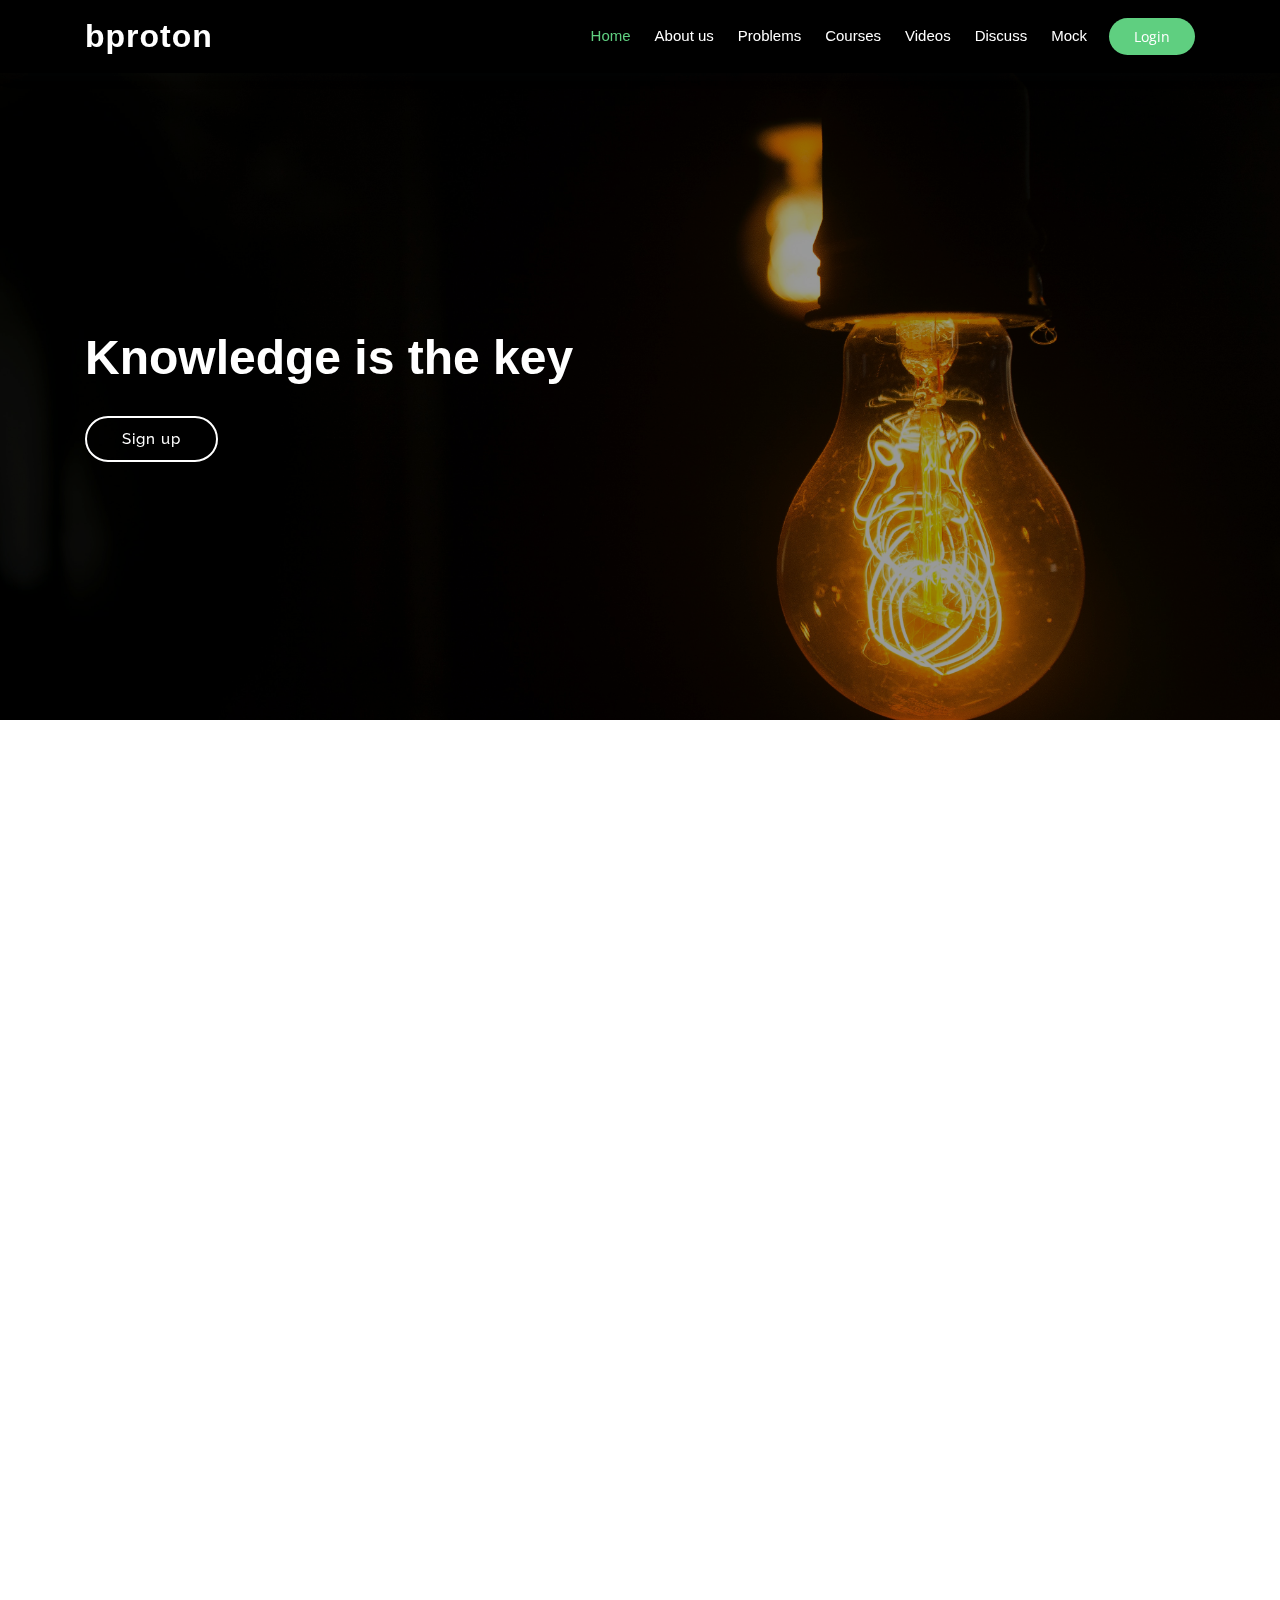
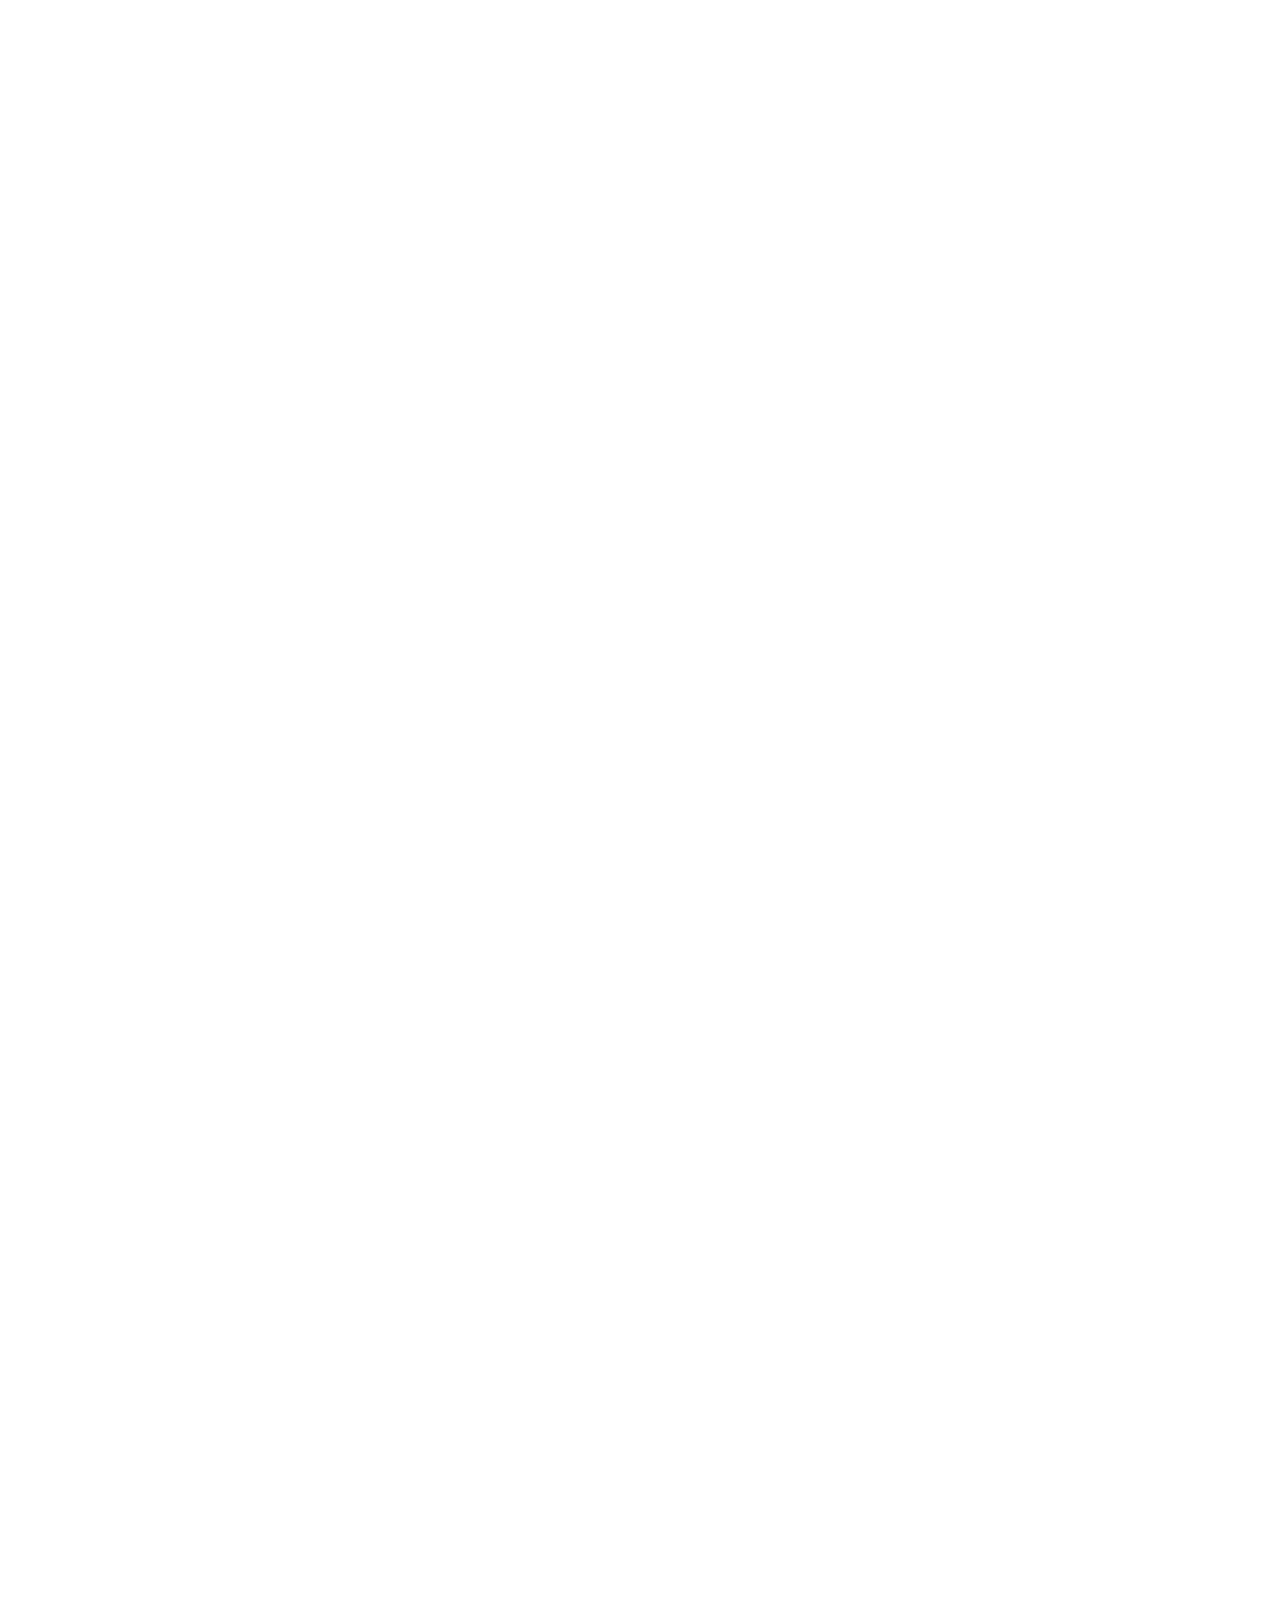
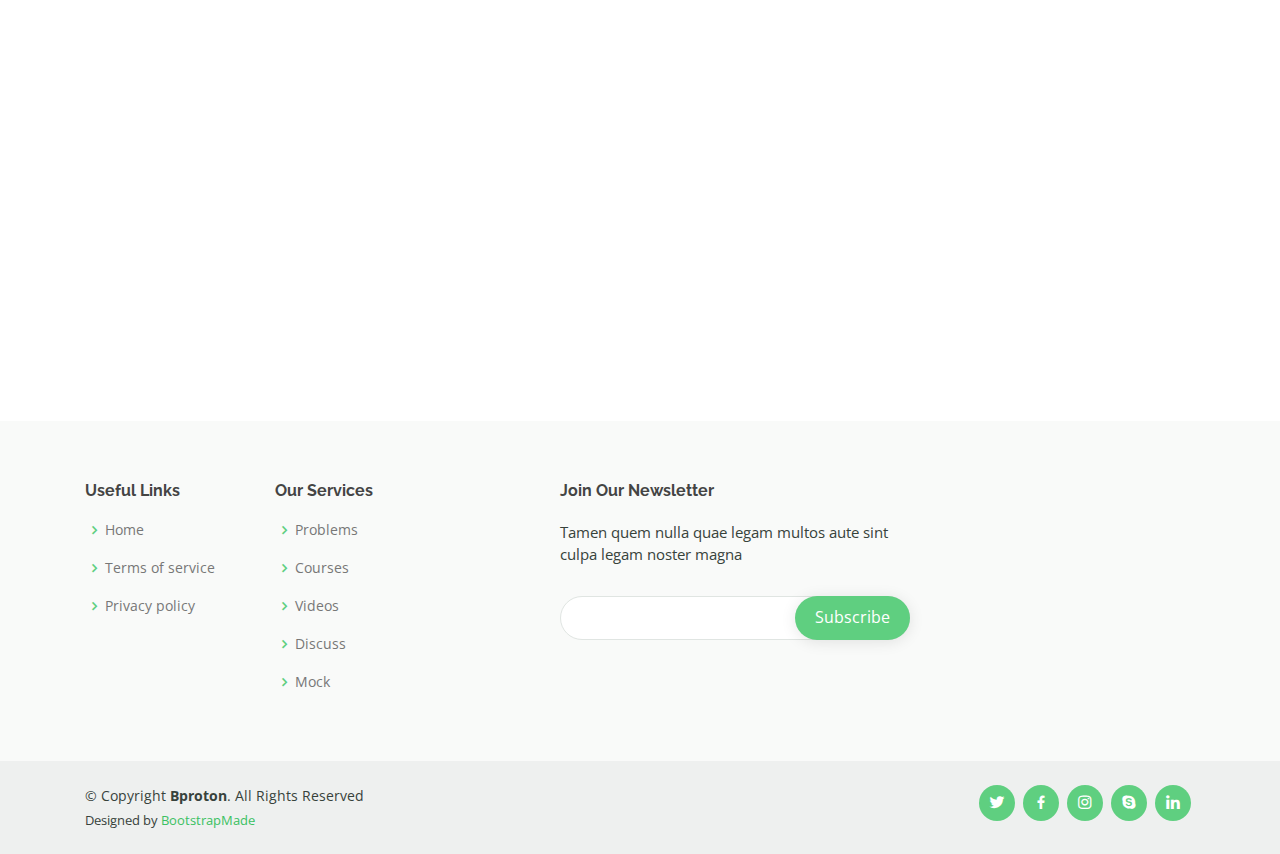
==== commit 5136cd58: "signup-page" ====
--- a/Mentor/index.html
+++ b/Mentor/index.html
@@ -67,7 +67,7 @@
   <section id="hero" class="d-flex justify-content-center align-items-center">
     <div class="container position-relative" data-aos="zoom-in" data-aos-delay="100">
       <h1>Knowledge is the key</h1>
-      <a href="courses.html" class="btn-get-started">Sign up</a>
+      <a href="signup.html" class="btn-get-started">Sign up</a>
     </div>
   </section><!-- End Hero -->
 
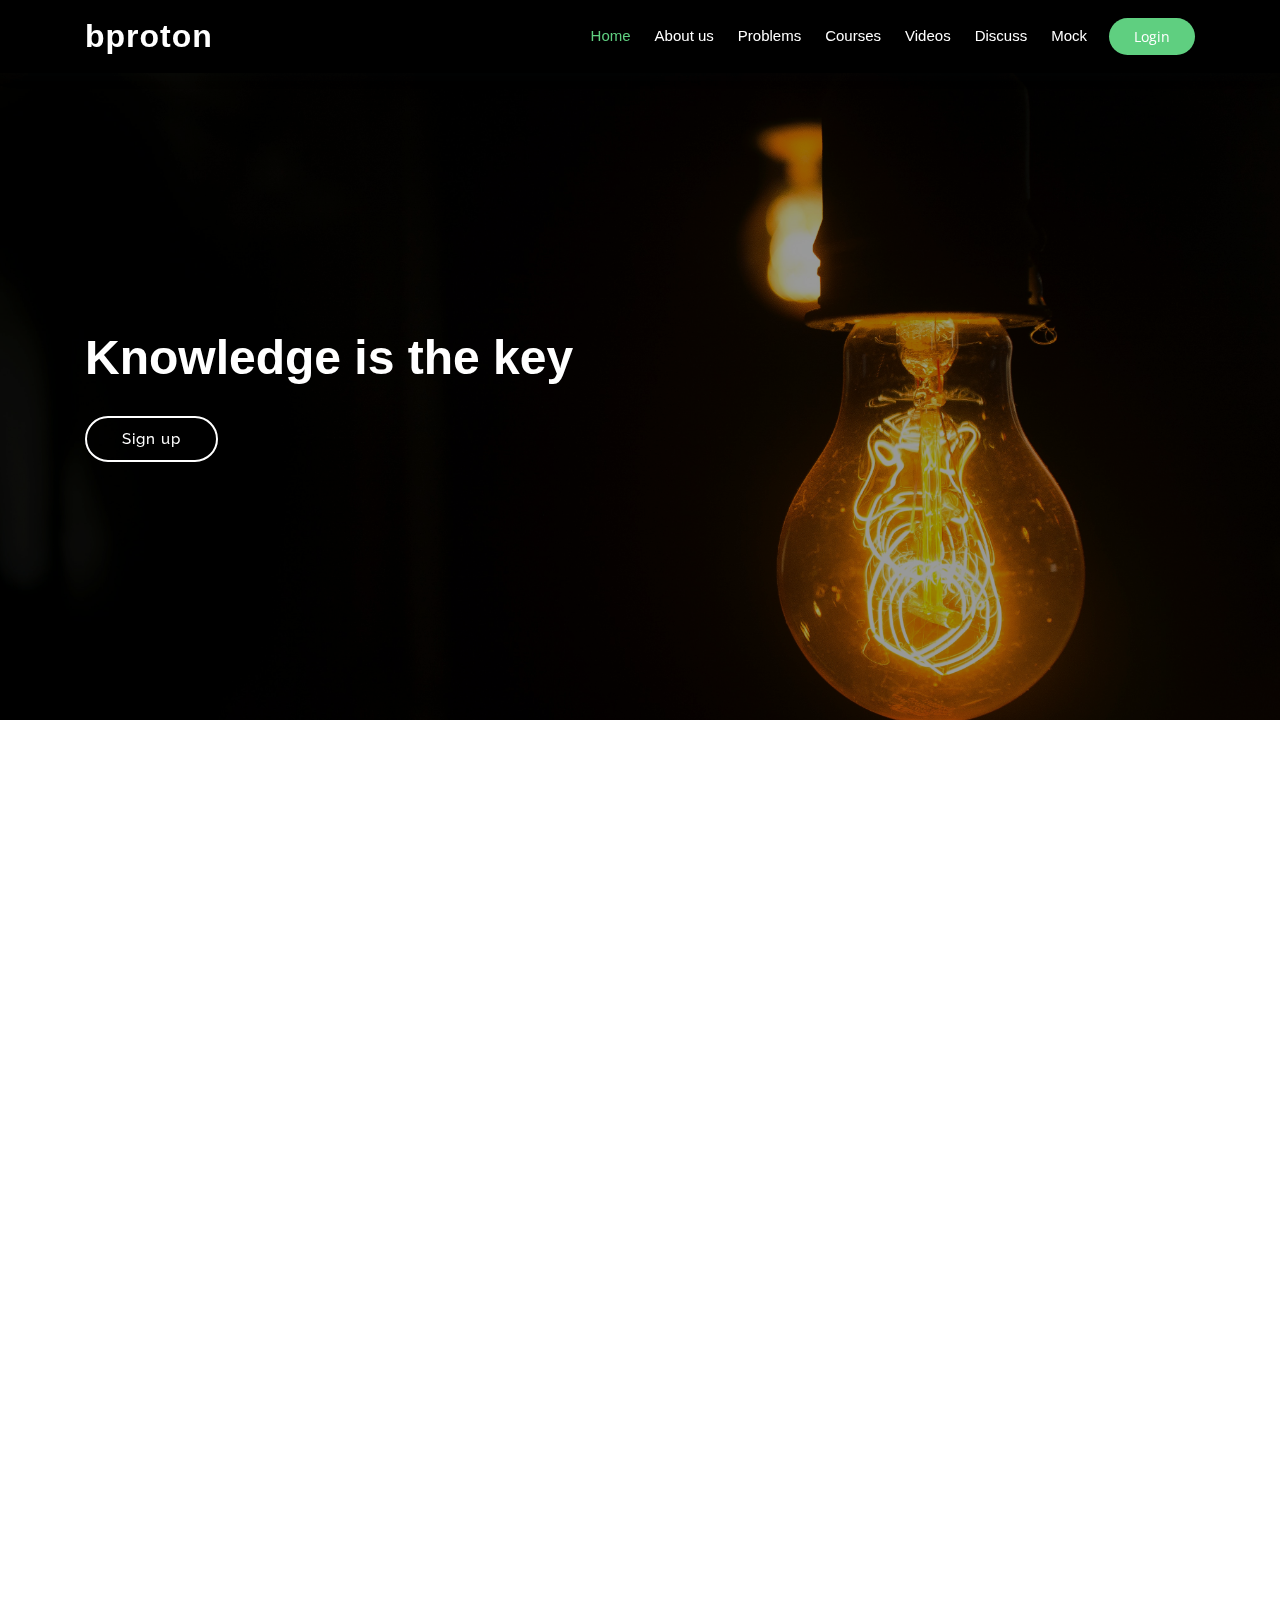
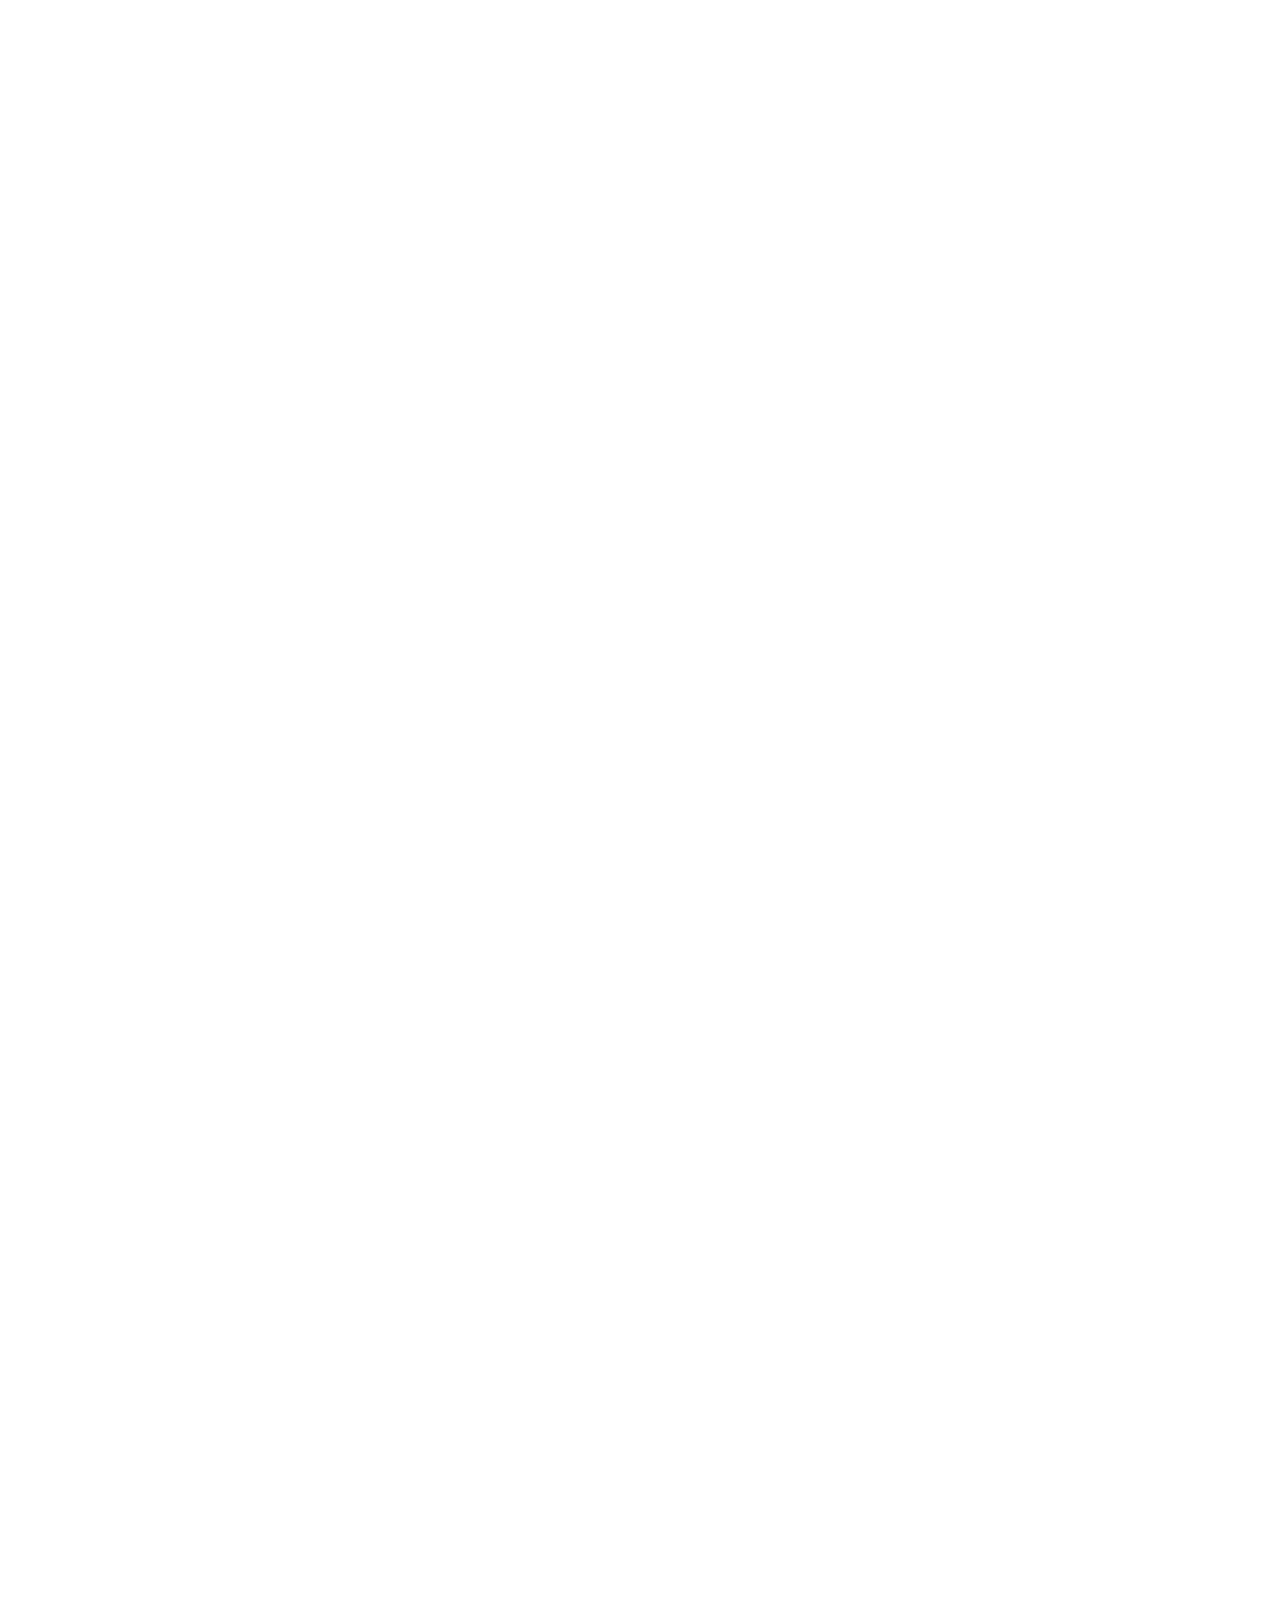
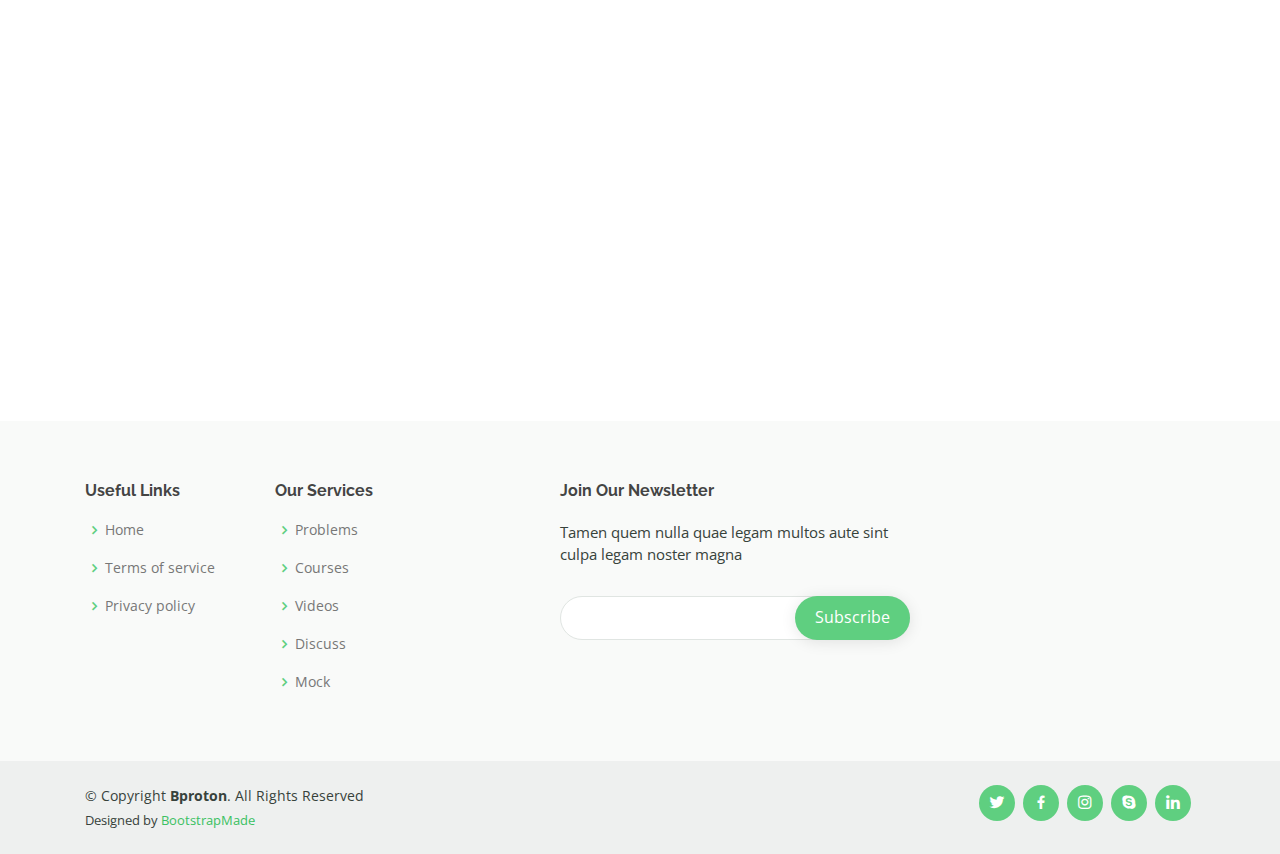
==== commit d6e6b33f: "login page" ====
--- a/Mentor/index.html
+++ b/Mentor/index.html
@@ -58,7 +58,7 @@
         </ul>
       </nav><!-- .nav-menu -->
 
-      <a href="courses.html" class="get-started-btn">Login</a>
+      <a href="login.html" class="get-started-btn">Login</a>
 
     </div>
   </header><!-- End Header -->
